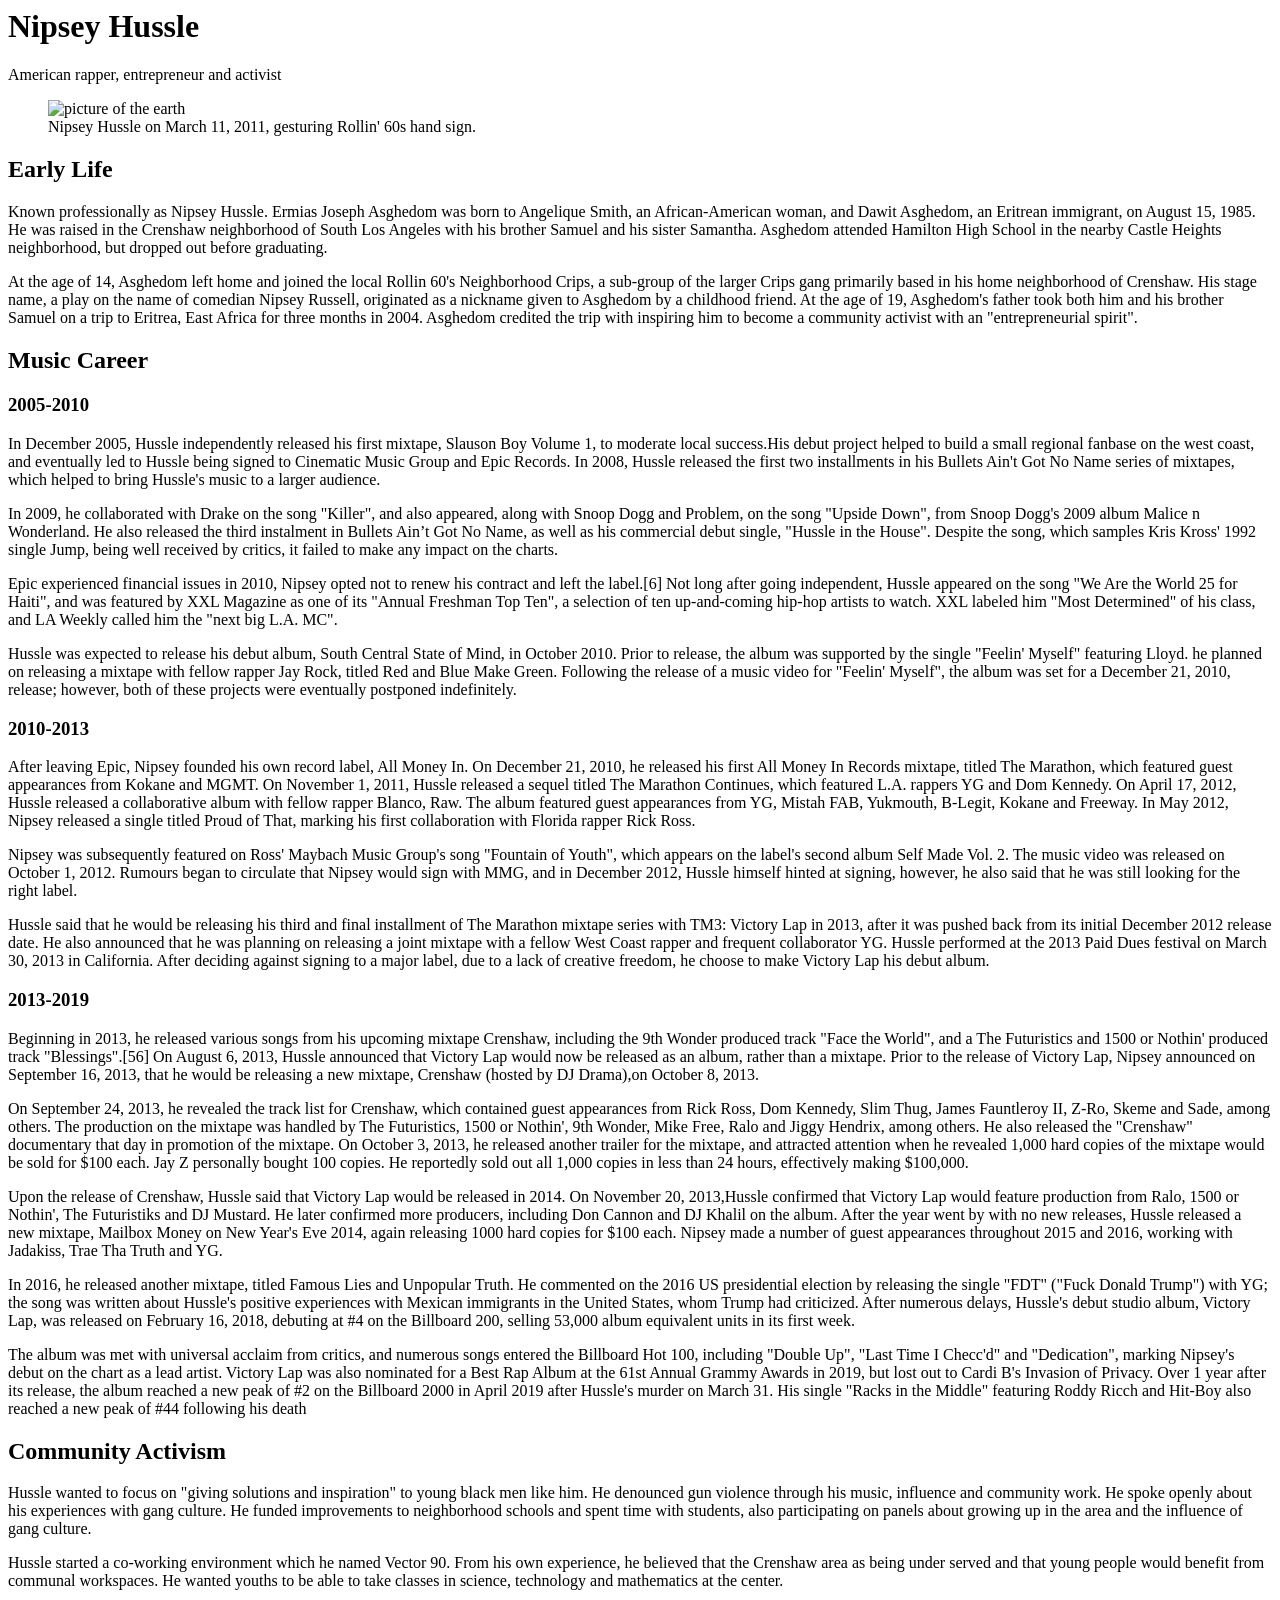
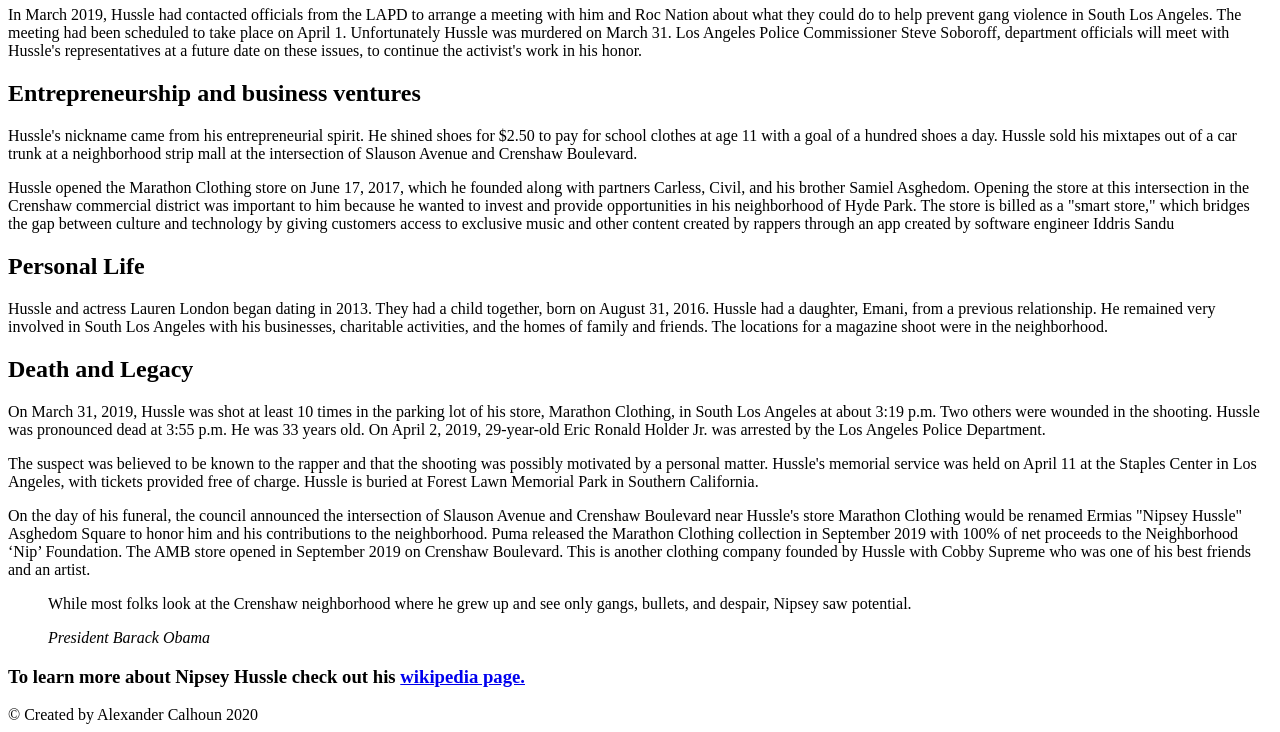
==== index.html @ c5a12a71 "Rename tribute-page.html to index.html" ====
</html>
<p lang="en">
<head>
    <meta charset="UTF-8">
    <meta name="viewport" content="width=device-width, initial-scale=1.0">
    <meta http-equiv="X-UA-Compatible" content="ie=edge">
    <link rel="stylesheet" type="text/css" href="/styles/tribute page.css">
    <title>Nipsey Hussle Tribute Page</title>
</head>
<body>
    <main id="main">
        <header>
            <h1 id="title">Nipsey Hussle</h1>
            <p id="tagline">American rapper, entrepreneur and activist</p>
        </header>
    
        <div id="img-div">
            <figure>
                <img id="image" src="https://upload.wikimedia.org/wikipedia/commons/5/5c/Soundtrack_Beat_Battle_Judging_Panel_March2011_%28cropped%29.jpg" alt="picture of the earth">
                <figcaption id="img-caption">
                    Nipsey Hussle on March 11, 2011, gesturing Rollin' 60s hand sign.
                </figcaption>
            </figure>
        </div>        
    <div id="tribute-info">
        <section>
            <h2 id="headline">Early Life</h2>
            <article>
                
                <p id="article">Known professionally as Nipsey Hussle. Ermias Joseph Asghedom was born to Angelique Smith, an African-American woman, and Dawit Asghedom, an Eritrean immigrant, on August 15, 1985. He was raised in the Crenshaw neighborhood of South Los Angeles with his brother Samuel and his sister Samantha. Asghedom attended Hamilton High School in the nearby Castle Heights neighborhood, but dropped out before graduating.</p>
                <p id="article">At the age of 14, Asghedom left home and joined the local Rollin 60's Neighborhood Crips, a sub-group of the larger Crips gang primarily based in his home neighborhood of Crenshaw. His stage name, a play on the name of comedian Nipsey Russell, originated as a nickname given to Asghedom by a childhood friend. At the age of 19, Asghedom's father took both him and his brother Samuel on a trip to Eritrea, East Africa for three months in 2004. Asghedom credited the trip with inspiring him to become a community activist with an "entrepreneurial spirit".</p>
            </article>
        </section>
        <section>

            <h2 id="headline">Music Career</h2>
            <article>
                <h3>2005-2010</h3>
                <p id="article">In December 2005, Hussle independently released his first mixtape, Slauson Boy Volume 1, to moderate local success.His debut project helped to build a small regional fanbase on the west coast, and eventually led to Hussle being signed to Cinematic Music Group and Epic Records. In 2008, Hussle released the first two installments in his Bullets Ain't Got No Name series of mixtapes, which helped to bring Hussle's music to a larger audience.</p>
                <p id="article">In 2009, he collaborated with Drake on the song "Killer", and also appeared, along with Snoop Dogg and Problem, on the song "Upside Down", from Snoop Dogg's 2009 album Malice n Wonderland. He also released the third instalment in Bullets Ain’t Got No Name, as well as his commercial debut single, "Hussle in the House". Despite the song, which samples Kris Kross' 1992 single Jump, being well received by critics, it failed to make any impact on the charts.</p>
                <p id="article">Epic experienced financial issues in 2010, Nipsey opted not to renew his contract and left the label.[6] Not long after going independent, Hussle appeared on the song "We Are the World 25 for Haiti", and was featured by XXL Magazine as one of its "Annual Freshman Top Ten", a selection of ten up-and-coming hip-hop artists to watch. XXL labeled him "Most Determined" of his class, and LA Weekly called him the "next big L.A. MC".</p> 
                <p id="article">Hussle was expected to release his debut album, South Central State of Mind, in October 2010. Prior to release, the album was supported by the single "Feelin' Myself" featuring Lloyd. he planned on releasing a mixtape with fellow rapper Jay Rock, titled Red and Blue Make Green. Following the release of a music video for "Feelin' Myself", the album was set for a December 21, 2010, release; however, both of these projects were eventually postponed indefinitely.</p>
                <h3>2010-2013</h3>
                <p id="article">After leaving Epic, Nipsey founded his own record label, All Money In. On December 21, 2010, he released his first All Money In Records mixtape, titled The Marathon, which featured guest appearances from Kokane and MGMT. On November 1, 2011, Hussle released a sequel titled The Marathon Continues, which featured L.A. rappers YG and Dom Kennedy. On April 17, 2012, Hussle released a collaborative album with fellow rapper Blanco, Raw. The album featured guest appearances from YG, Mistah FAB, Yukmouth, B-Legit, Kokane and Freeway. In May 2012, Nipsey released a single titled Proud of That, marking his first collaboration with Florida rapper Rick Ross. </p>
                <p id="article">Nipsey was subsequently featured on Ross' Maybach Music Group's song "Fountain of Youth", which appears on the label's second album Self Made Vol. 2. The music video was released on October 1, 2012. Rumours began to circulate that Nipsey would sign with MMG, and in December 2012, Hussle himself hinted at signing, however, he also said that he was still looking for the right label. </p>
                <p id="article">Hussle said that he would be releasing his third and final installment of The Marathon mixtape series with TM3: Victory Lap in 2013, after it was pushed back from its initial December 2012 release date. He also announced that he was planning on releasing a joint mixtape with a fellow West Coast rapper and frequent collaborator YG. Hussle performed at the 2013 Paid Dues festival on March 30, 2013 in California. After deciding against signing to a major label, due to a lack of creative freedom, he choose to make Victory Lap his debut album.</p>
                <h3>2013-2019</h3>
                <p id="article">Beginning in 2013, he released various songs from his upcoming mixtape Crenshaw, including the 9th Wonder produced track "Face the World", and a The Futuristics and 1500 or Nothin' produced track "Blessings".[56] On August 6, 2013, Hussle announced that Victory Lap would now be released as an album, rather than a mixtape. Prior to the release of Victory Lap, Nipsey announced on September 16, 2013, that he would be releasing a new mixtape, Crenshaw (hosted by DJ Drama),on October 8, 2013.</p>
                <p id="article">On September 24, 2013, he revealed the track list for Crenshaw, which contained guest appearances from Rick Ross, Dom Kennedy, Slim Thug, James Fauntleroy II, Z-Ro, Skeme and Sade, among others. The production on the mixtape was handled by The Futuristics, 1500 or Nothin', 9th Wonder, Mike Free, Ralo and Jiggy Hendrix, among others. He also released the "Crenshaw" documentary that day in promotion of the mixtape. On October 3, 2013, he released another trailer for the mixtape, and attracted attention when he revealed 1,000 hard copies of the mixtape would be sold for $100 each. Jay Z personally bought 100 copies. He reportedly sold out all 1,000 copies in less than 24 hours, effectively making $100,000.</p>
                <p id="article">Upon the release of Crenshaw, Hussle said that Victory Lap would be released in 2014. On November 20, 2013,Hussle confirmed that Victory Lap would feature production from Ralo, 1500 or Nothin', The Futuristiks and DJ Mustard. He later confirmed more producers, including Don Cannon and DJ Khalil on the album. After the year went by with no new releases, Hussle released a new mixtape, Mailbox Money on New Year's Eve 2014, again releasing 1000 hard copies for $100 each. Nipsey made a number of guest appearances throughout 2015 and 2016, working with Jadakiss, Trae Tha Truth and YG.</p>
                <p id="article">In 2016, he released another mixtape, titled Famous Lies and Unpopular Truth. He commented on the 2016 US presidential election by releasing the single "FDT" ("Fuck Donald Trump") with YG; the song was written about Hussle's positive experiences with Mexican immigrants in the United States, whom Trump had criticized.  After numerous delays, Hussle's debut studio album, Victory Lap, was released on February 16, 2018, debuting at #4 on the Billboard 200, selling 53,000 album equivalent units in its first week. </p>
                <p id="article">The album was met with universal acclaim from critics, and numerous songs entered the Billboard Hot 100, including "Double Up", "Last Time I Checc'd" and "Dedication", marking Nipsey's debut on the chart as a lead artist. Victory Lap was also nominated for a Best Rap Album at the 61st Annual Grammy Awards in 2019, but lost out to Cardi B's Invasion of Privacy. Over 1 year after its release, the album reached a new peak of #2 on the Billboard 2000 in April 2019 after Hussle's murder on March 31. His single "Racks in the Middle" featuring Roddy Ricch and Hit-Boy also reached a new peak of #44 following his death</p>
            </article>
        </section>
        <section>

            <article>
                <h2 id="headline">Community Activism</h2>
                <p id="article">Hussle wanted to focus on "giving solutions and inspiration" to young black men like him. He denounced gun violence through his music, influence and community work. He spoke openly about his experiences with gang culture. He funded improvements to neighborhood schools and spent time with students, also participating on panels about growing up in the area and the influence of gang culture.</p>
                <p id="article">Hussle started a co-working environment which he named Vector 90. From his own experience, he believed that the Crenshaw area as being under served and that young people would benefit from communal workspaces. He wanted youths to be able to take classes in science, technology and mathematics at the center.</p>
                <p id="article">In March 2019, Hussle had contacted officials from the LAPD to arrange a meeting with him and Roc Nation about what they could do to help prevent gang violence in South Los Angeles. The meeting had been scheduled to take place on April 1. Unfortunately Hussle was murdered on March 31. Los Angeles Police Commissioner Steve Soboroff, department officials will meet with Hussle's representatives at a future date on these issues, to continue the activist's work in his honor.</p>
            </article>
        </section>
        <section>
            <article>
                <h2 id="headline">Entrepreneurship and business ventures</h2>
                <p id="article">Hussle's nickname came from his entrepreneurial spirit. He shined shoes for $2.50 to pay for school clothes at age 11 with a goal of a hundred shoes a day. Hussle sold his mixtapes out of a car trunk at a neighborhood strip mall at the intersection of Slauson Avenue and Crenshaw Boulevard.</p>
                <p id="article">Hussle opened the Marathon Clothing store on June 17, 2017, which he founded along with partners Carless, Civil, and his brother Samiel Asghedom. Opening the store at this intersection in the Crenshaw commercial district was important to him because he wanted to invest and provide opportunities in his neighborhood of Hyde Park. The store is billed as a "smart store," which bridges the gap between culture and technology by giving customers access to exclusive music and other content created by rappers through an app created by software engineer Iddris Sandu</p>
            </article>
        </section>
        <section>
            <article>
                <h2 id="headline">Personal Life</h2>
                <p id="article">Hussle and actress Lauren London began dating in 2013. They had a child together, born on August 31, 2016. Hussle had a daughter, Emani, from a previous relationship. He remained very involved in South Los Angeles with his businesses, charitable activities, and the homes of family and friends. The locations for a magazine shoot were in the neighborhood.</p>
            </article>
        </section>
        <section>
            <article>
                <h2 id="headline">Death and Legacy</h2>
                <p id="article">On March 31, 2019, Hussle was shot at least 10 times in the parking lot of his store, Marathon Clothing, in South Los Angeles at about 3:19 p.m. Two others were wounded in the shooting. Hussle was pronounced dead at 3:55 p.m. He was 33 years old. On April 2, 2019, 29-year-old Eric Ronald Holder Jr. was arrested by the Los Angeles Police Department. </p>
                <p id="article">The suspect was believed to be known to the rapper and that the shooting was possibly motivated by a personal matter. Hussle's memorial service was held on April 11 at the Staples Center in Los Angeles, with tickets provided free of charge. Hussle is buried at Forest Lawn Memorial Park in Southern California.</p>
                <p id="article">On the day of his funeral, the council announced the intersection of Slauson Avenue and Crenshaw Boulevard near Hussle's store Marathon Clothing would be renamed Ermias "Nipsey Hussle" Asghedom Square to honor him and his contributions to the neighborhood. Puma released the Marathon Clothing collection in September 2019 with 100% of net proceeds to the Neighborhood ‘Nip’ Foundation. The AMB store opened in September 2019 on Crenshaw Boulevard. This is another clothing company founded by Hussle with Cobby Supreme who was one of his best friends and an artist.</p>
                <blockquote>
                    <p>While most folks look at the Crenshaw neighborhood where he grew up and see only gangs, bullets, and despair, Nipsey saw potential.</p>
                    <cite>President Barack Obama</cite>
                </blockquote>
            </article>
                <h3 id="tribute">To learn more about Nipsey Hussle check out his <a id="tribute-link" href="https://en.wikipedia.org/wiki/Nipsey_Hussle" target="blank">wikipedia page.</a></h3>
        </section>
    </div>
    </main>
    <footer>
        &copy; Created by Alexander Calhoun 2020
    </footer>
    <script src="https://cdn.freecodecamp.org/testable-projects-fcc/v1/bundle.js."></script>
</body>
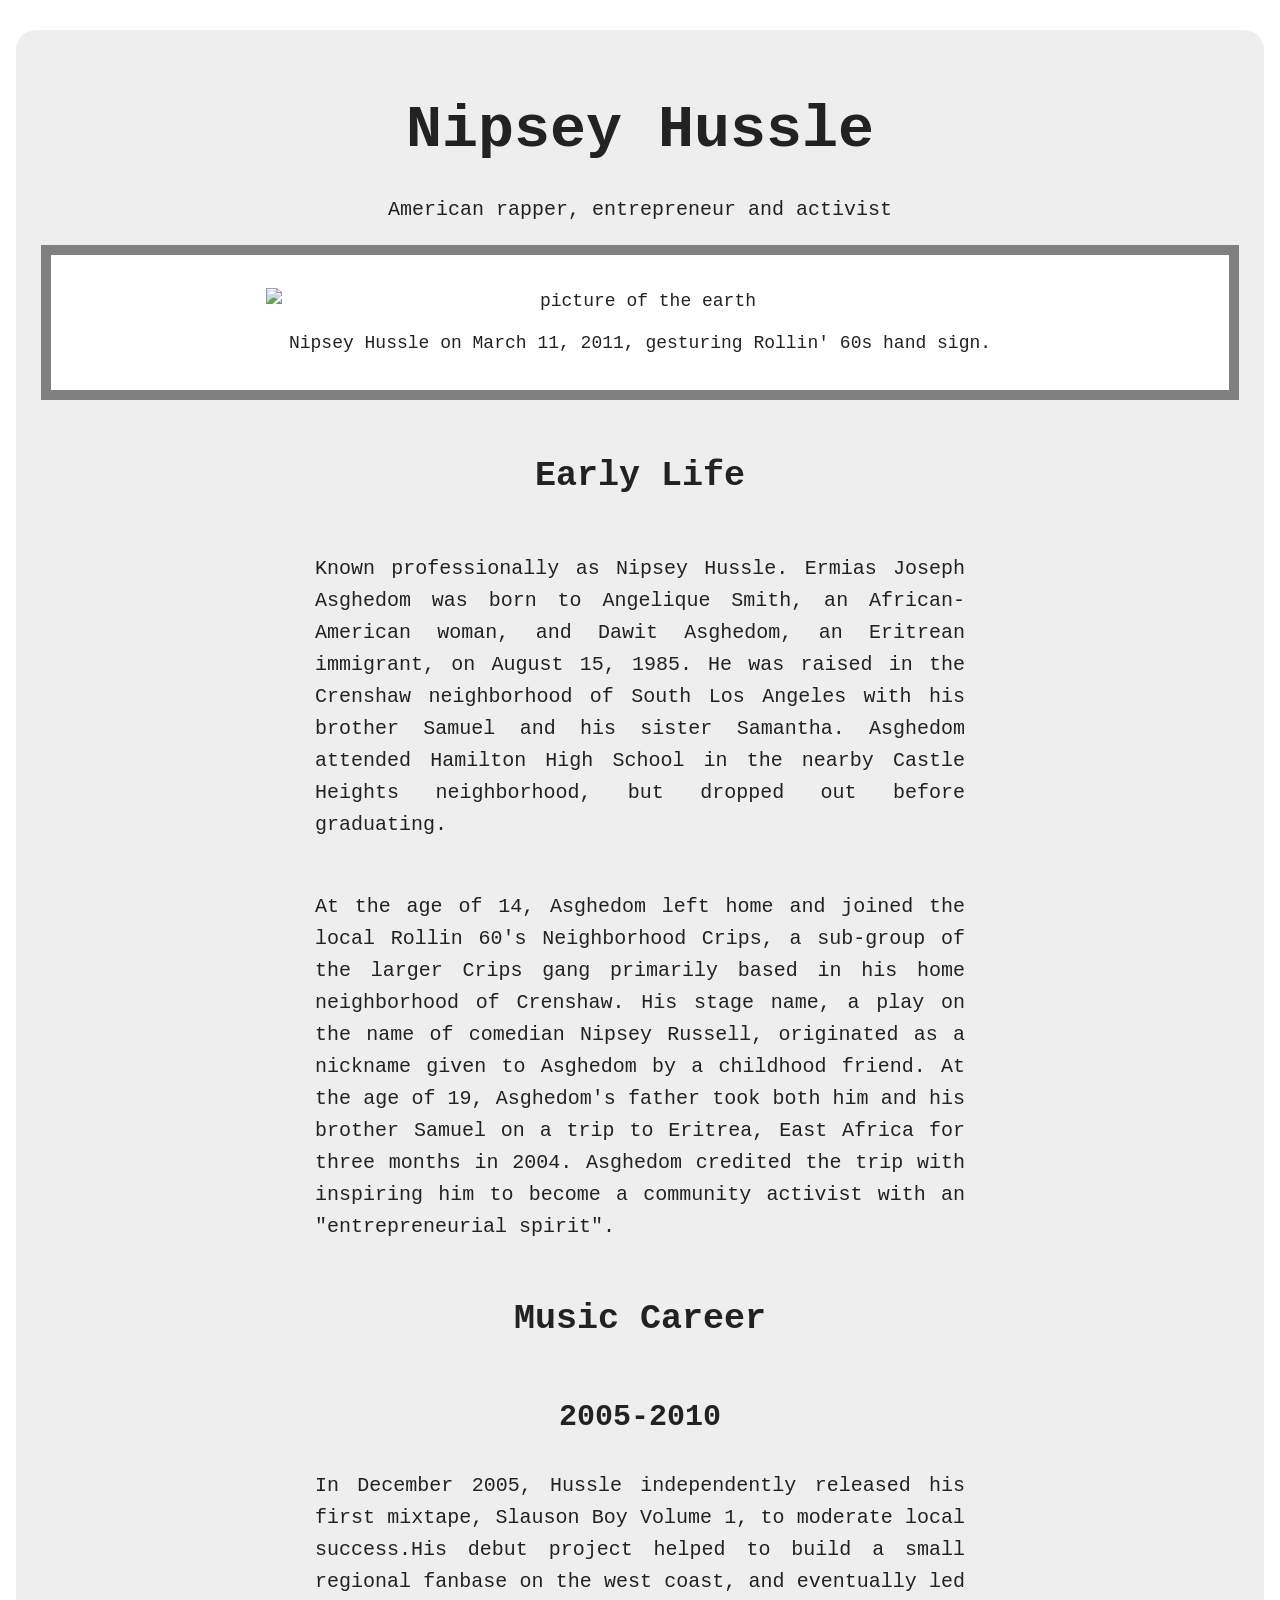
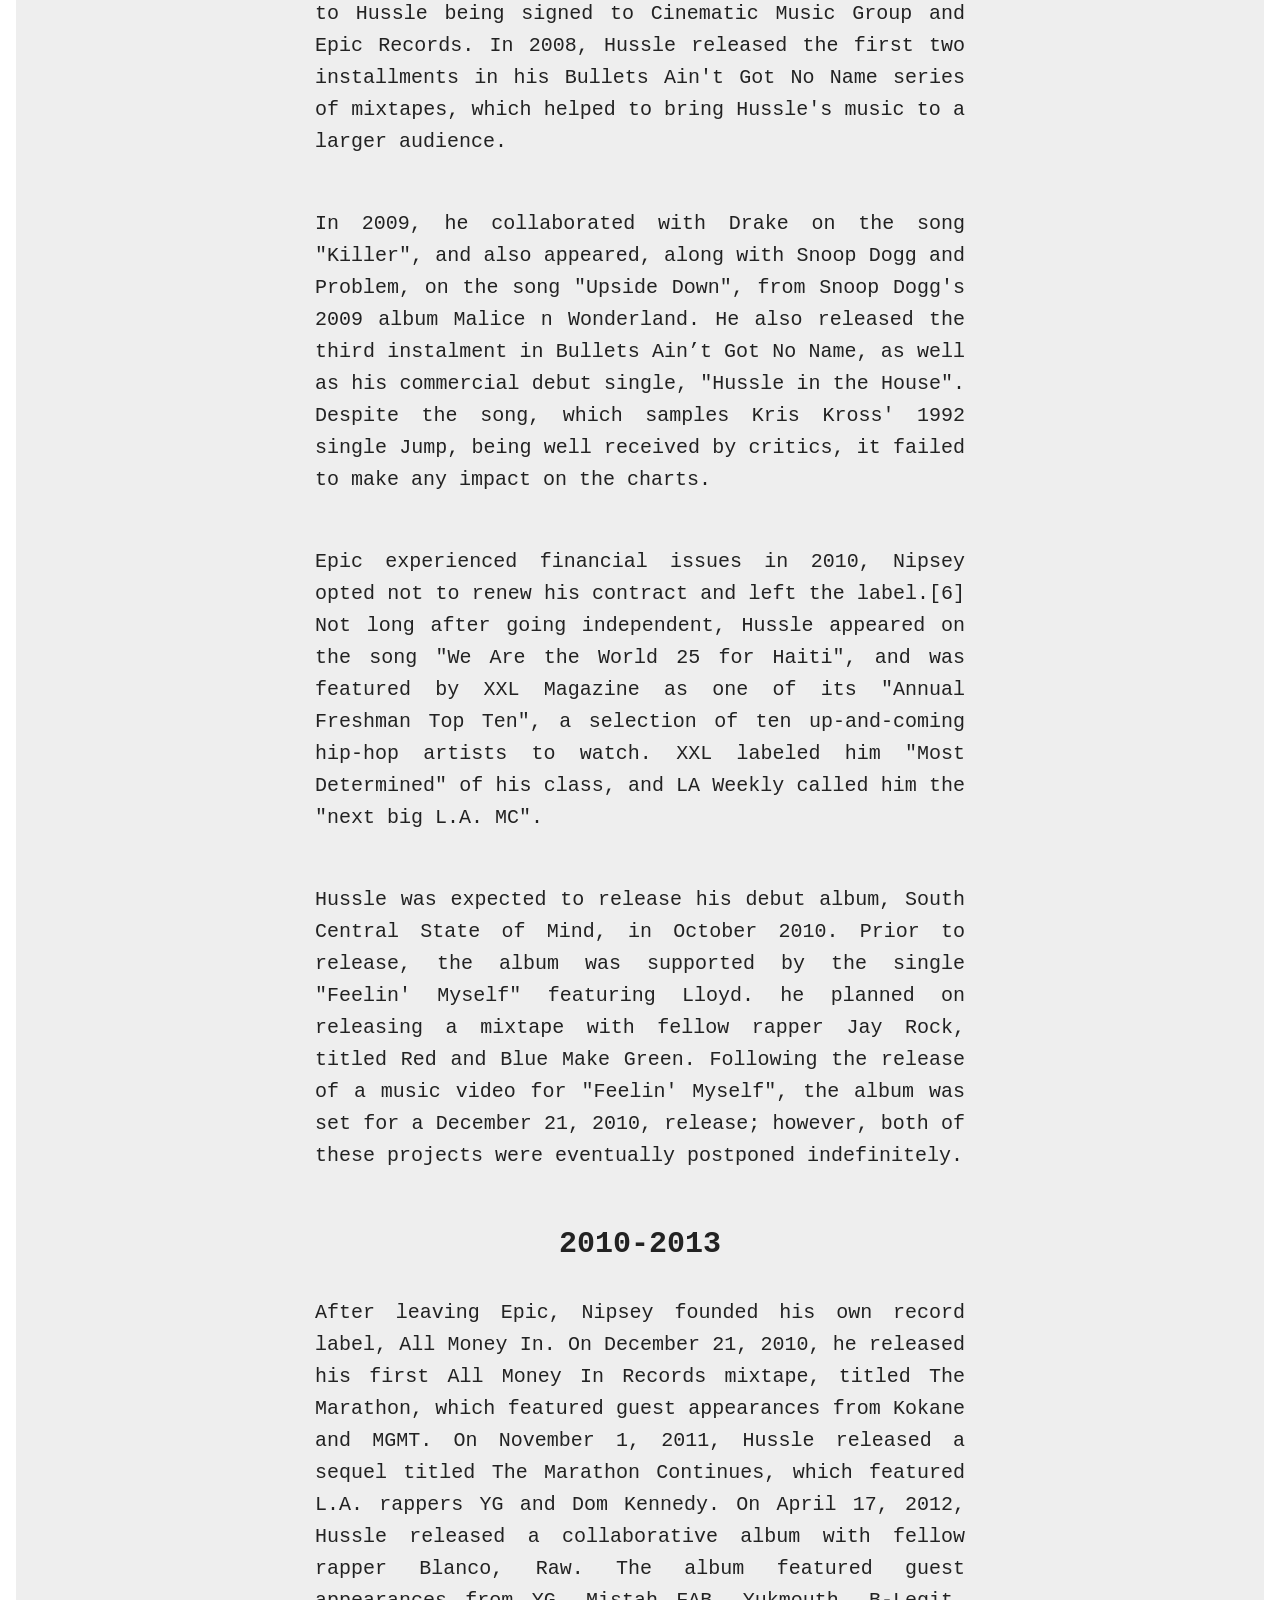
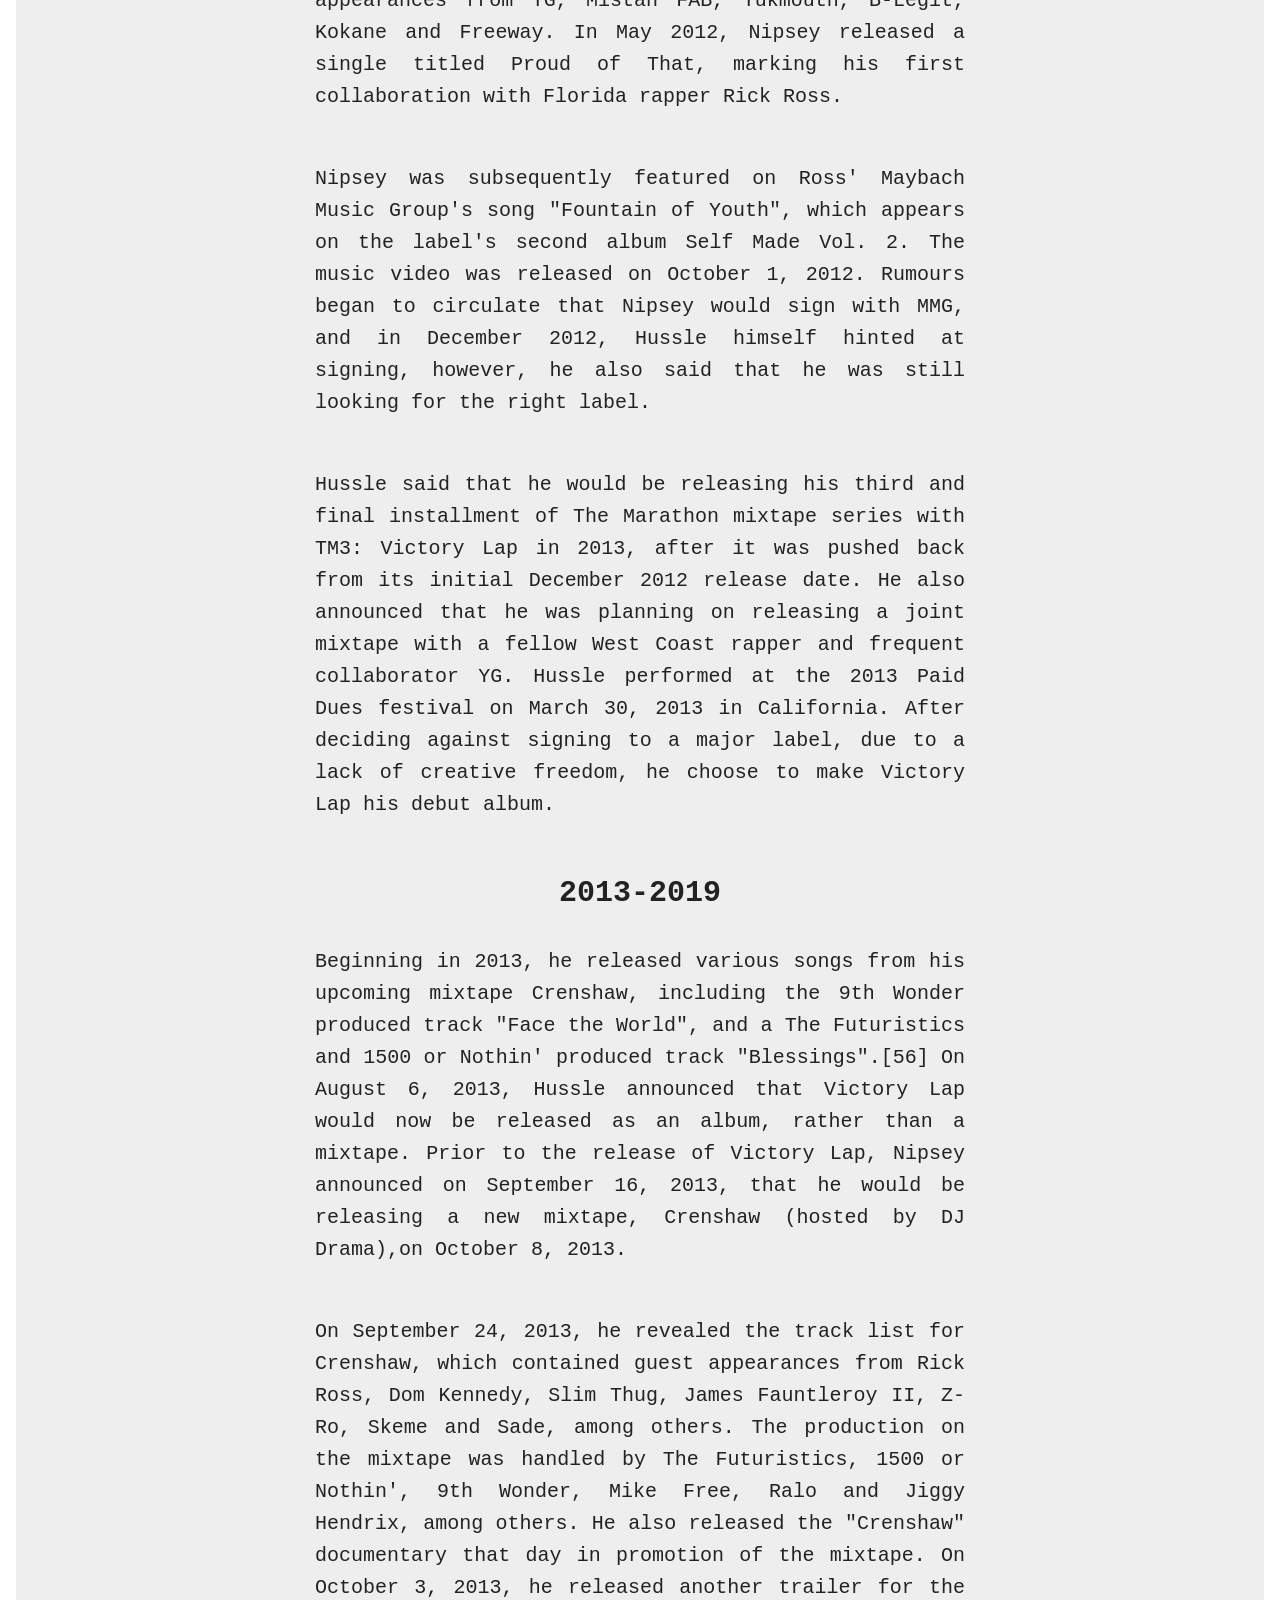
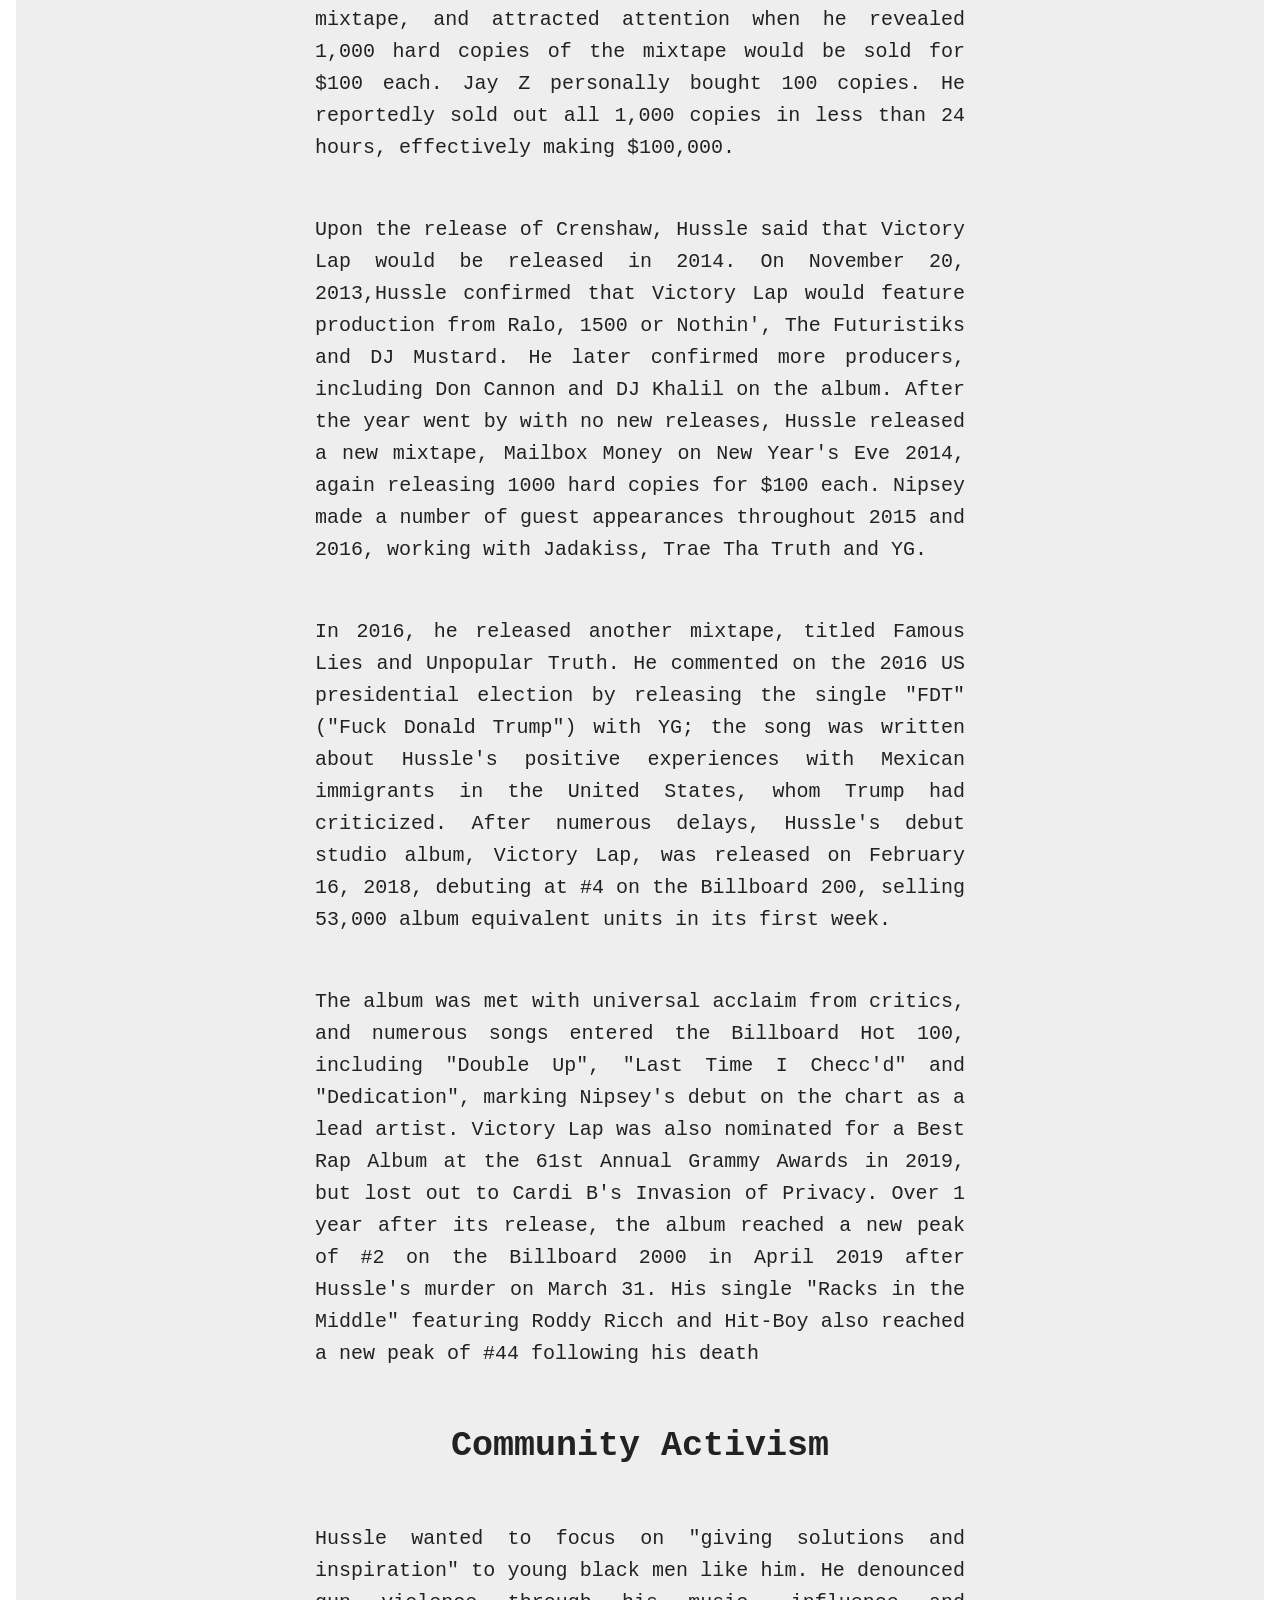
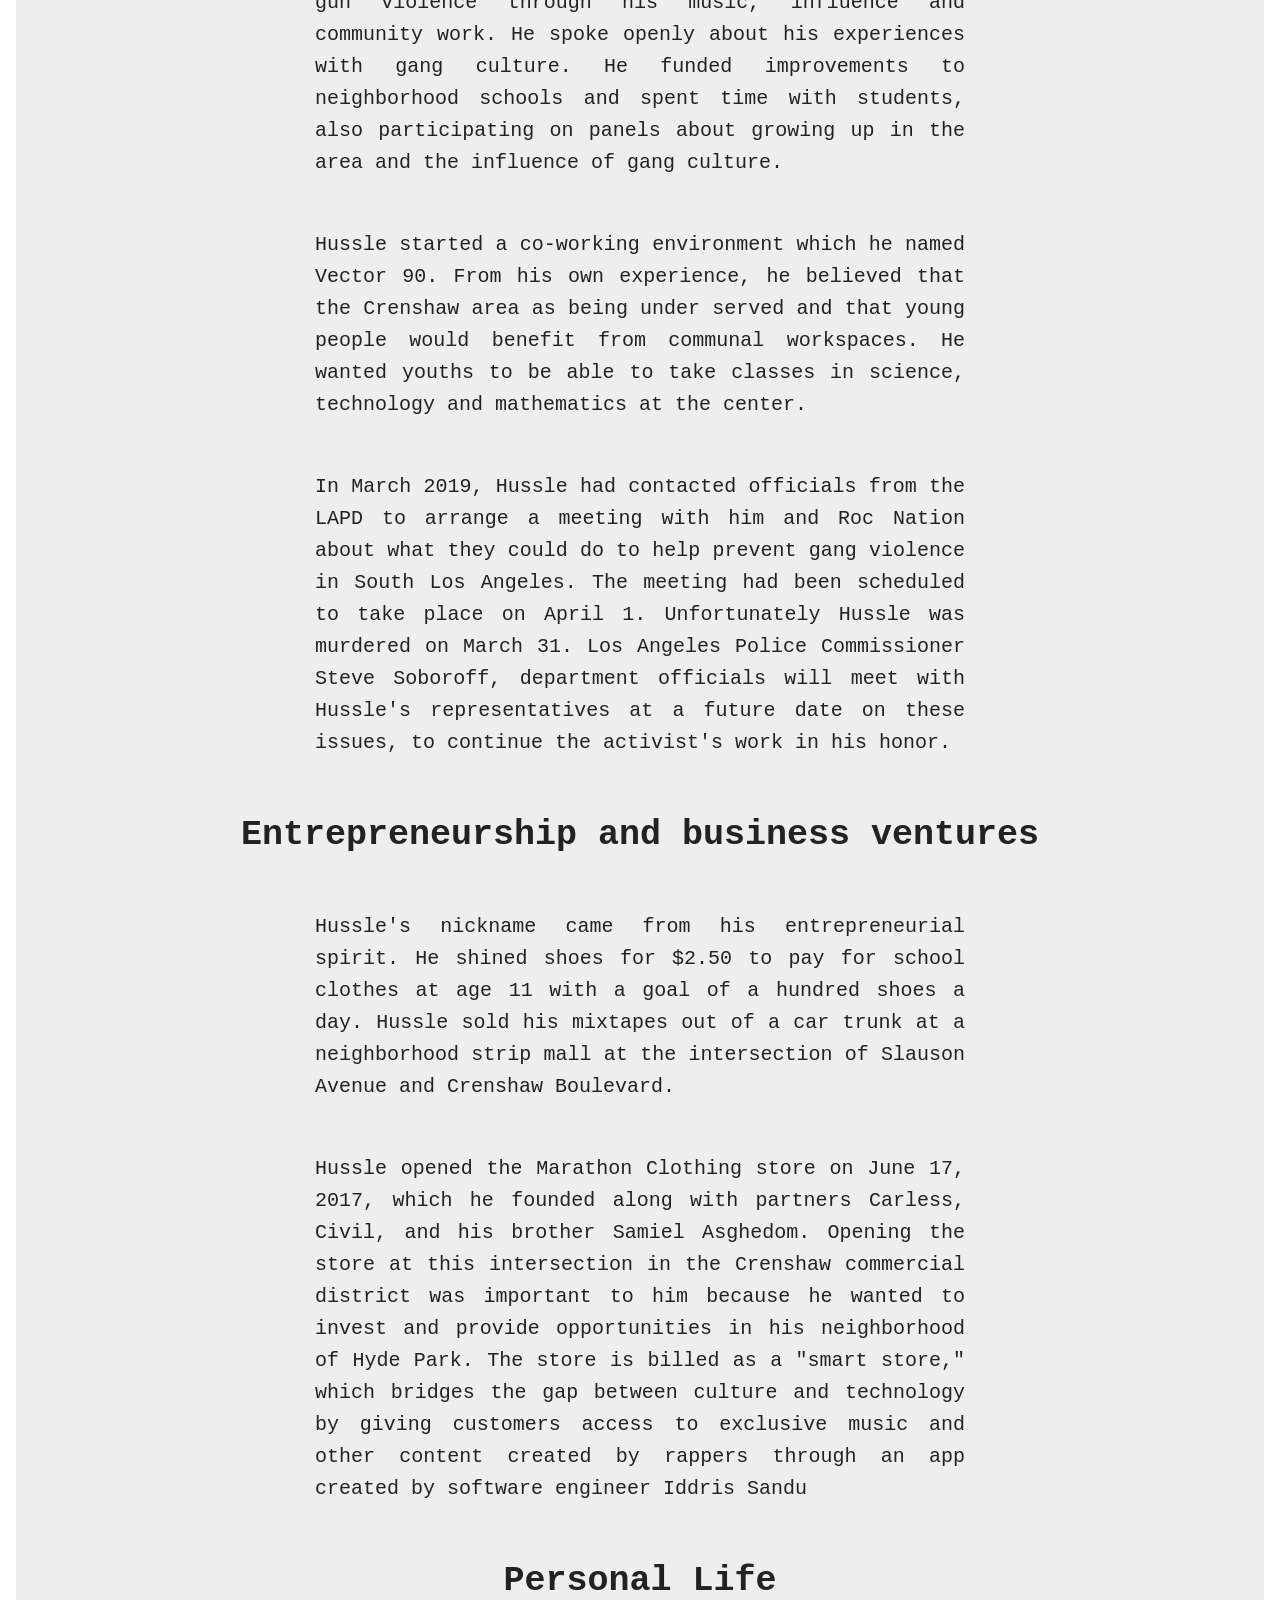
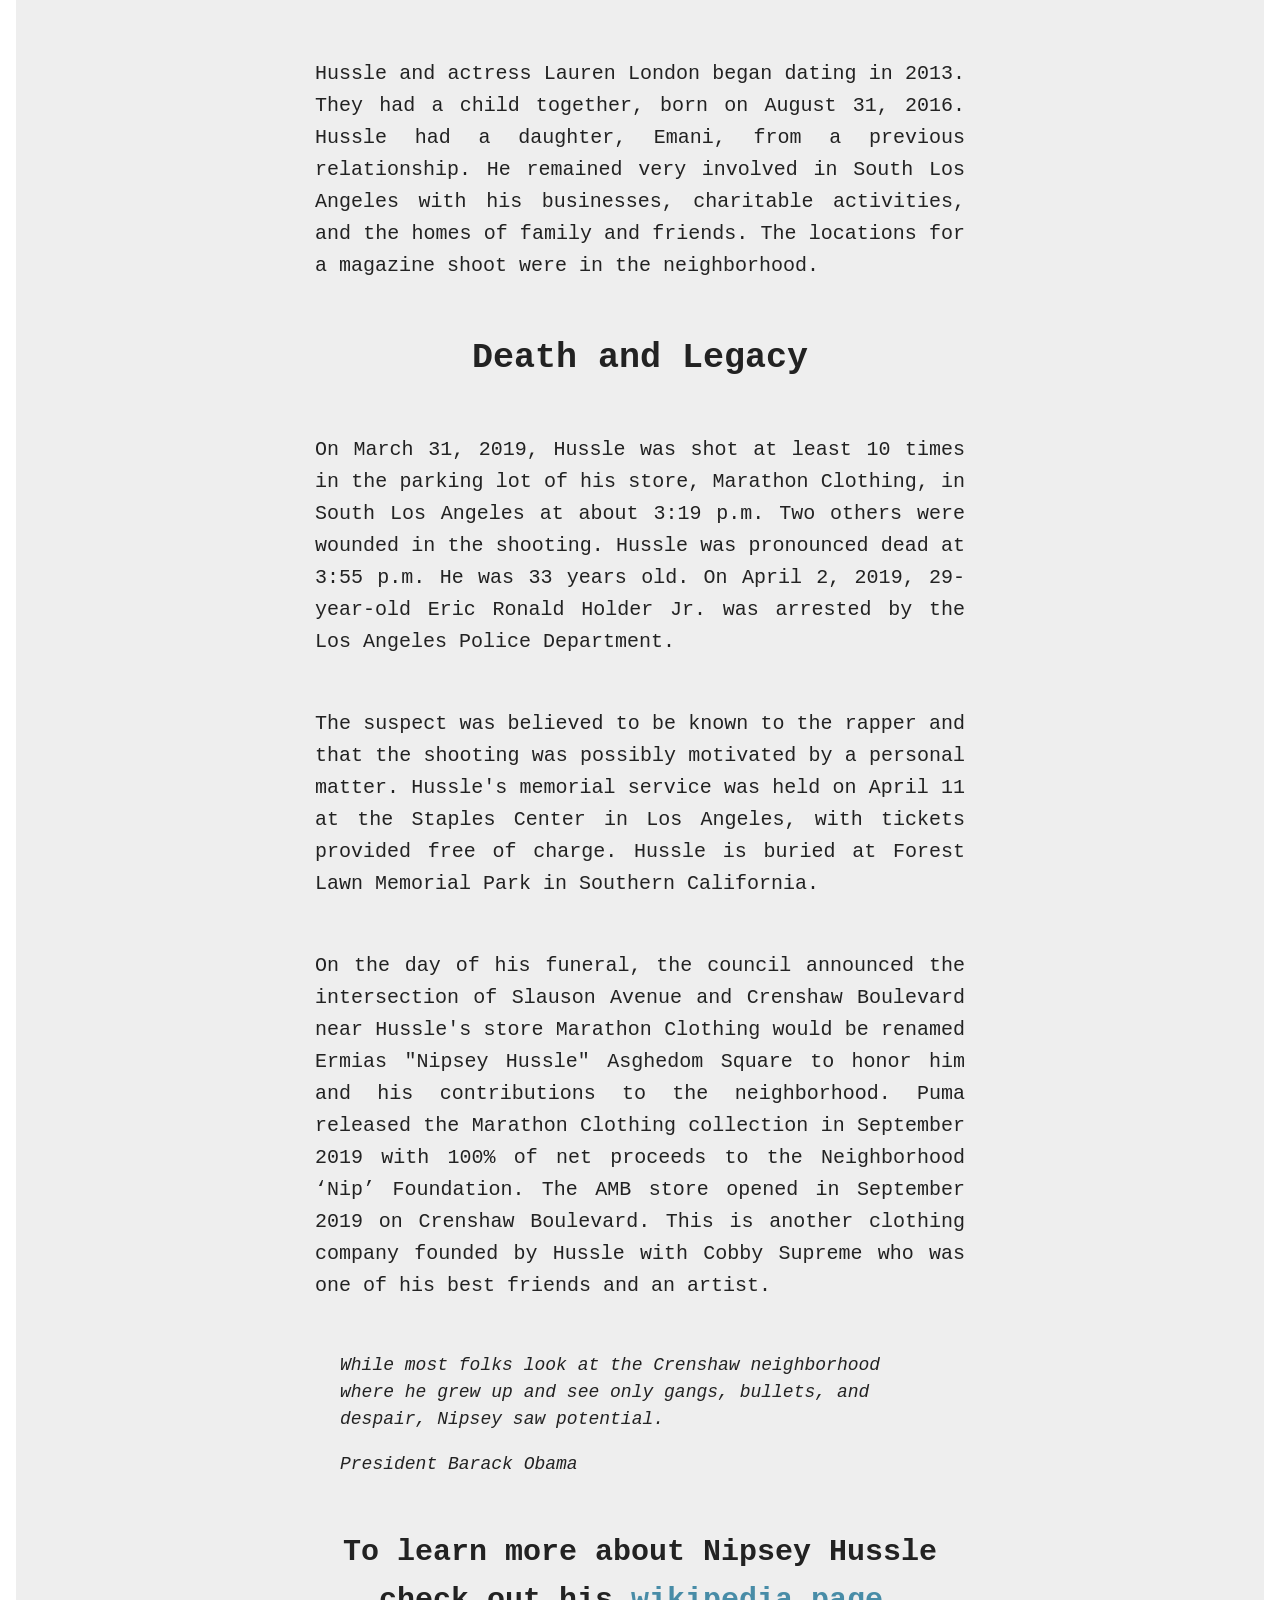
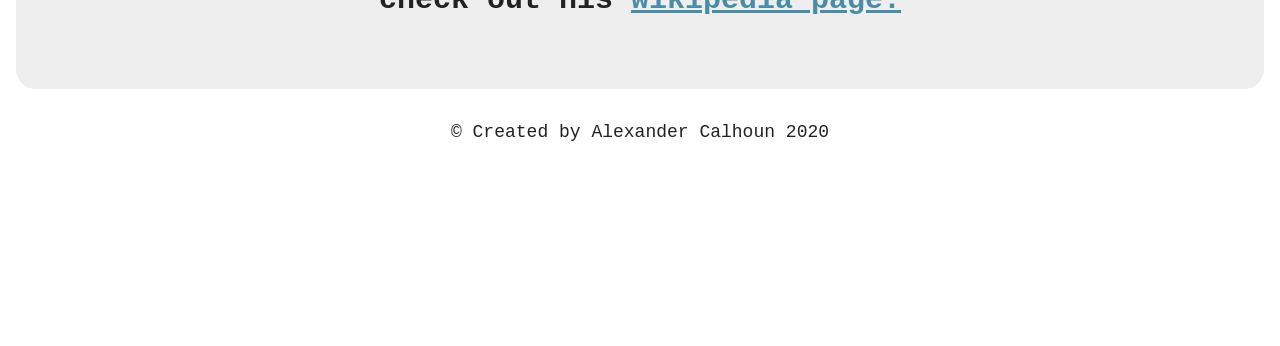
==== commit 577d75b3: "Update index.html" ====
--- a/index.html
+++ b/index.html
@@ -4,7 +4,7 @@
     <meta charset="UTF-8">
     <meta name="viewport" content="width=device-width, initial-scale=1.0">
     <meta http-equiv="X-UA-Compatible" content="ie=edge">
-    <link rel="stylesheet" type="text/css" href="/styles/tribute page.css">
+    <link rel="stylesheet" type="text/css" href="css/tribute-page.css">
     <title>Nipsey Hussle Tribute Page</title>
 </head>
 <body>
--- a/css/tribute-page.css
+++ b/css/tribute-page.css
@@ -0,0 +1,116 @@
+html {
+    font-size: 10px;
+}
+
+body {
+    font-family: monospace, sans-serif, helvetica;
+    font-size: 1.8rem;
+    line-height: 1.5;
+    text-align: center;
+    color: #222;
+    margin: o;
+}
+
+h1 {
+    font-size: 6rem;
+    margin-bottom: 0;
+}
+
+@media (max-width: 460px) {
+    h1 {
+        font-size: 4.5rem;
+        line-height: 1.2;
+    }
+}
+
+h2 { 
+    font-size: 3.5rem;
+}
+
+h3 {
+    font-size: 3rem;
+}
+
+#article {
+    font-size: 2rem;
+    text-align: justify;
+    max-width: 650px;
+    margin: 0 auto 50px auto;
+    line-height: 1.6;
+}
+
+#main {
+    margin: 30px 8px;
+    padding: 15px;
+    border-radius: 20px;
+    background: #eee;
+}
+
+@media (max-width: 460px) {
+    #main {
+        margin: 0;
+    }
+}
+
+
+img {
+    display: block;
+    margin: auto;
+    max-width: 70%;
+    
+}
+
+#img-div {
+    background-color: white;
+    padding: 15px;
+    margin: 10px;
+    border: gray solid 10px;
+}
+
+#img-caption {
+    margin: 15px 0 5px 0;
+}
+
+@media (max-width: 460px) {
+    #img-caption {
+        font-size: 1.8rem;
+    }
+    img {
+        display: block;
+        margin: auto;
+        max-width: 100%;
+        
+    }
+}
+
+
+
+blockquote {
+    font-style: italic;
+    max-width: 600px;
+    margin: 0 auto 50px auto;
+    text-align: left;
+  }
+
+#headline {
+    margin: 50px 0;
+    text-align: center;
+}
+
+a {
+    color: #488ca7;
+}
+
+a:visited {
+   color: #85638f;
+}
+
+#tagline {
+    font-size: 2rem;
+}
+
+#tribute {
+    max-width: 650px;
+    margin: 0 auto 50px auto;
+    line-height: 1.6;
+}
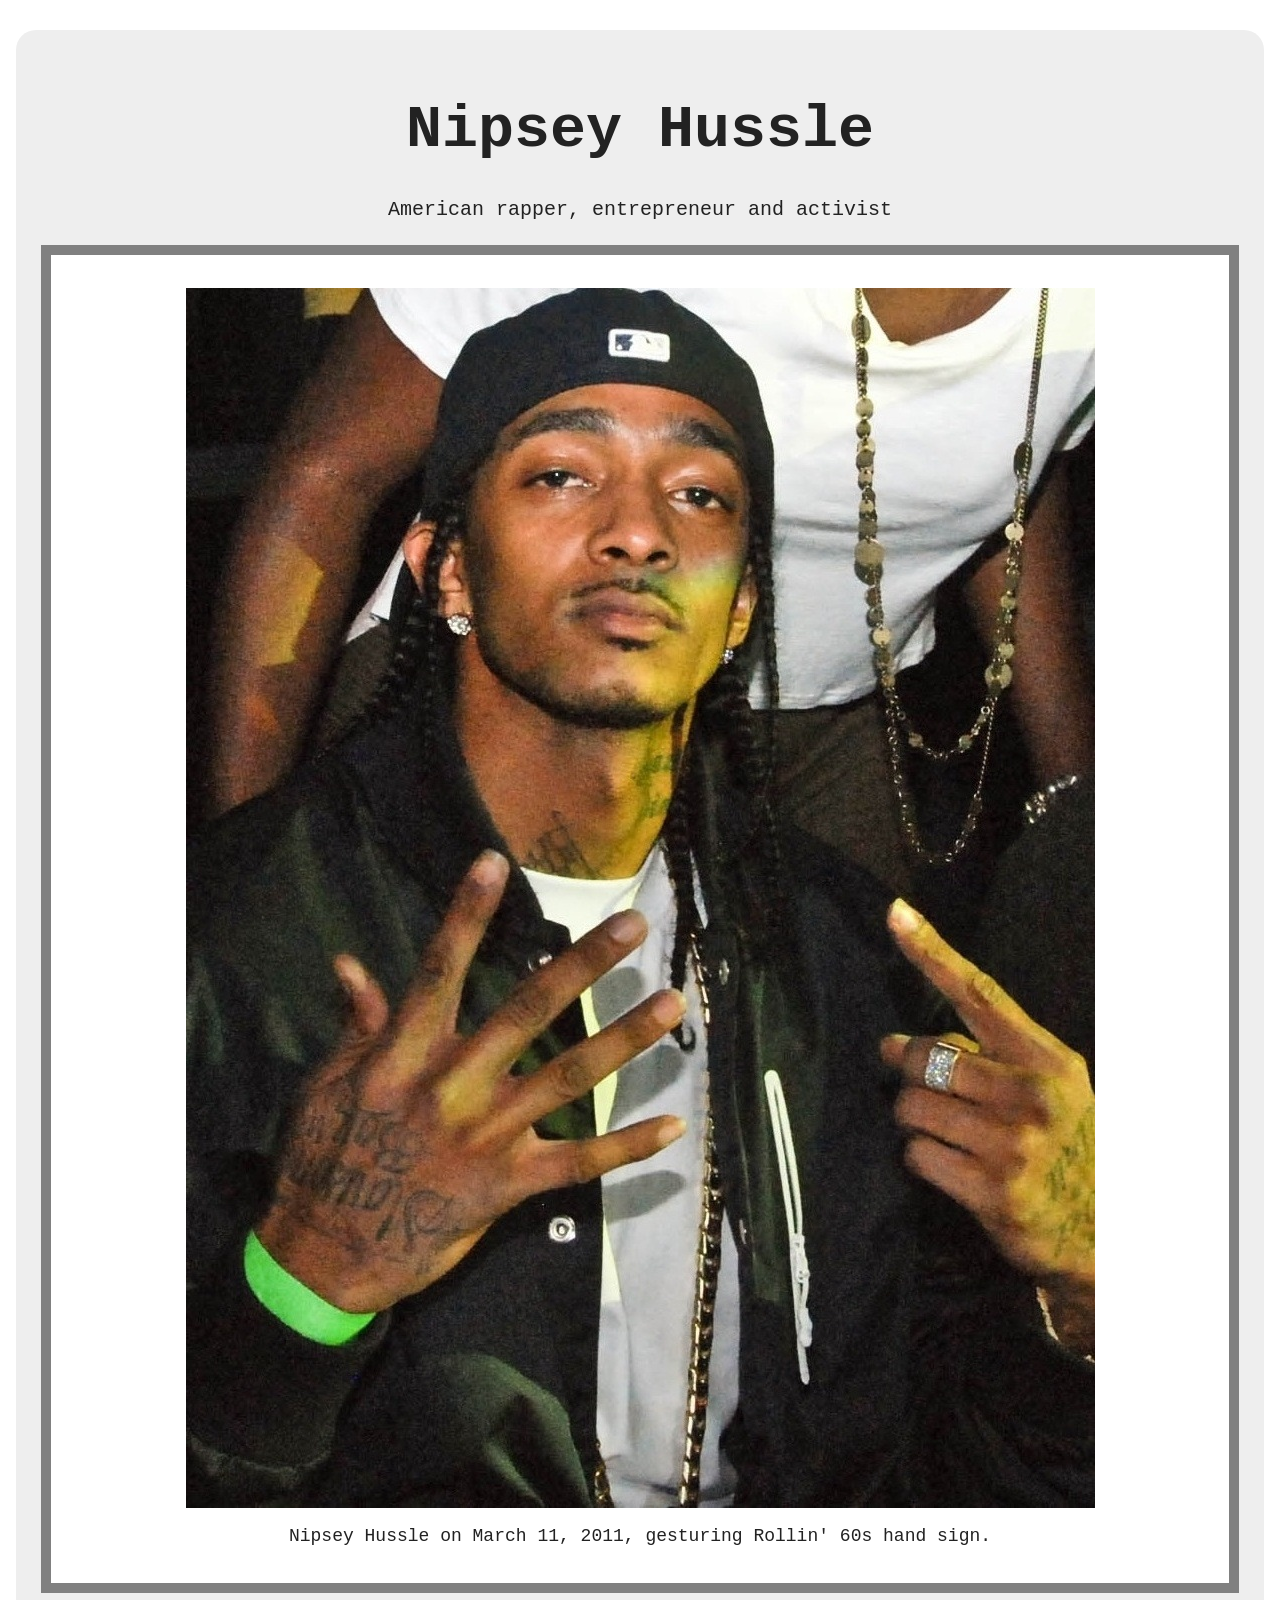
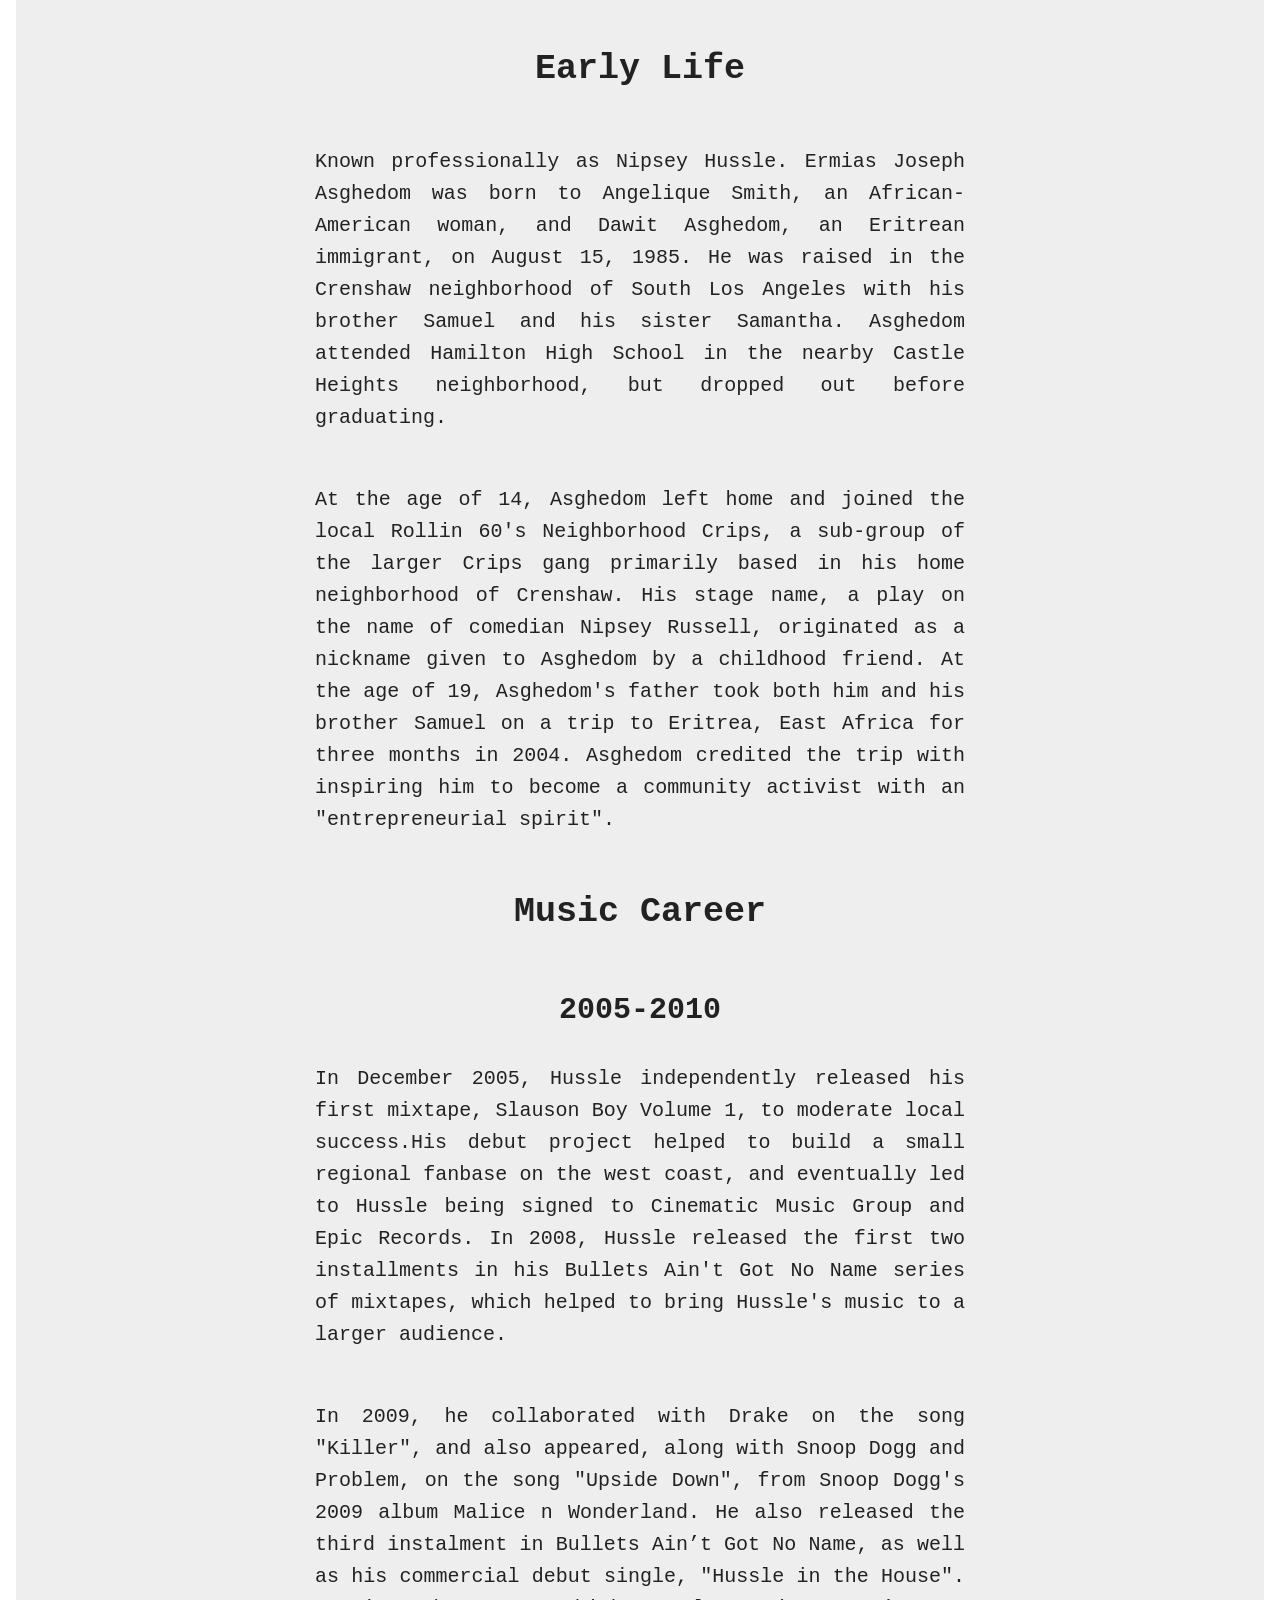
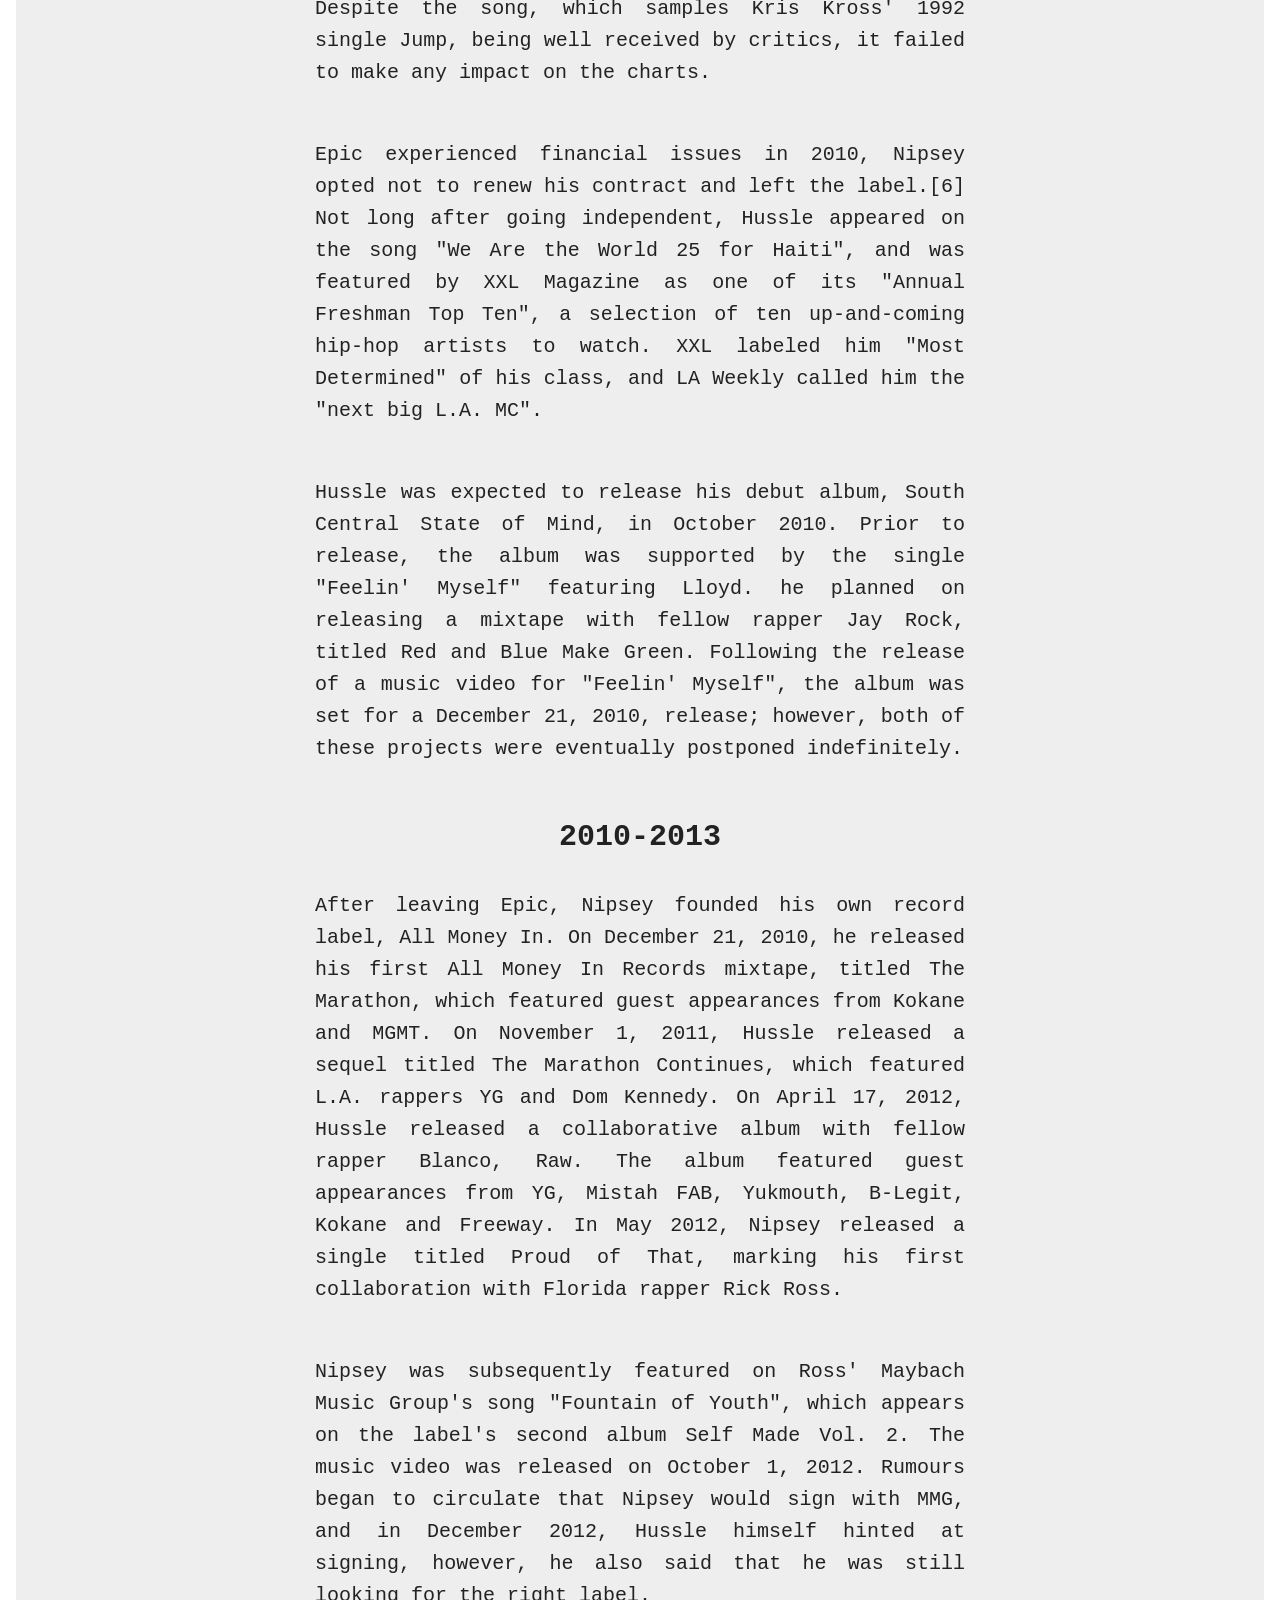
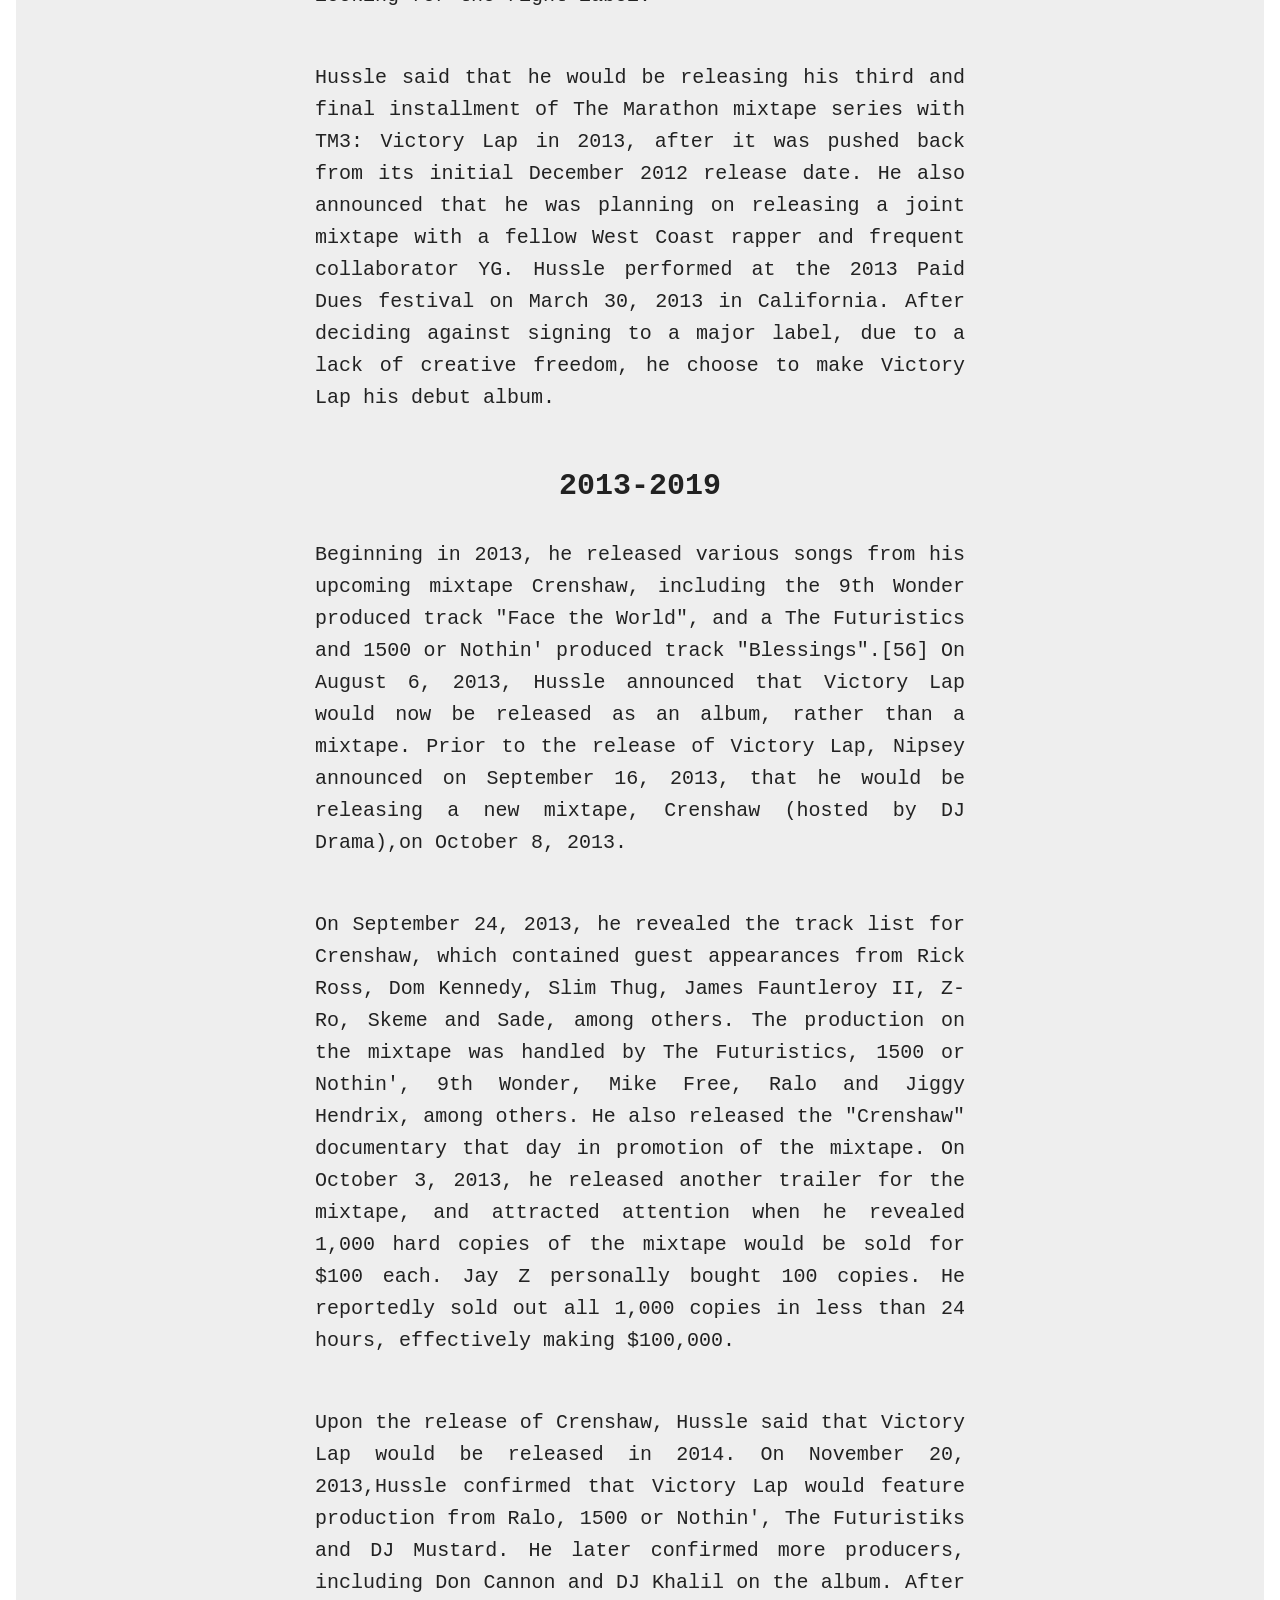
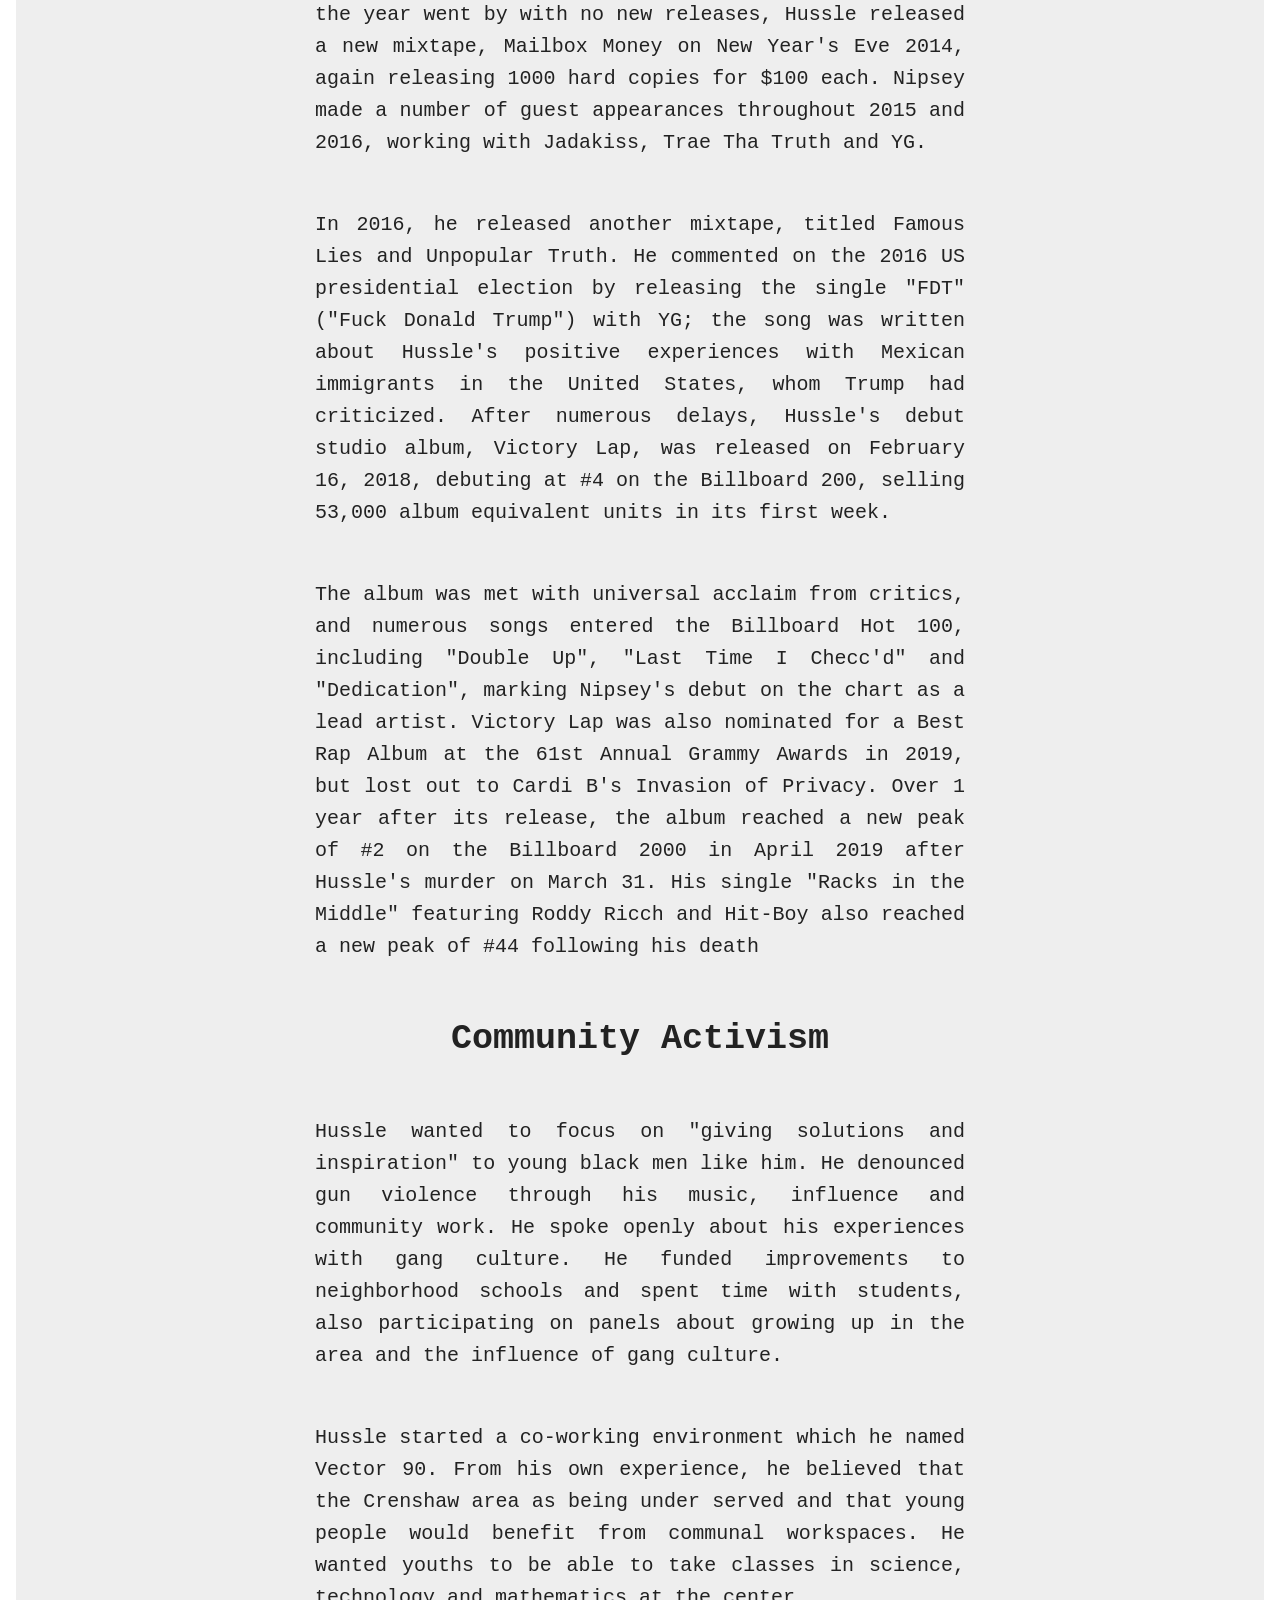
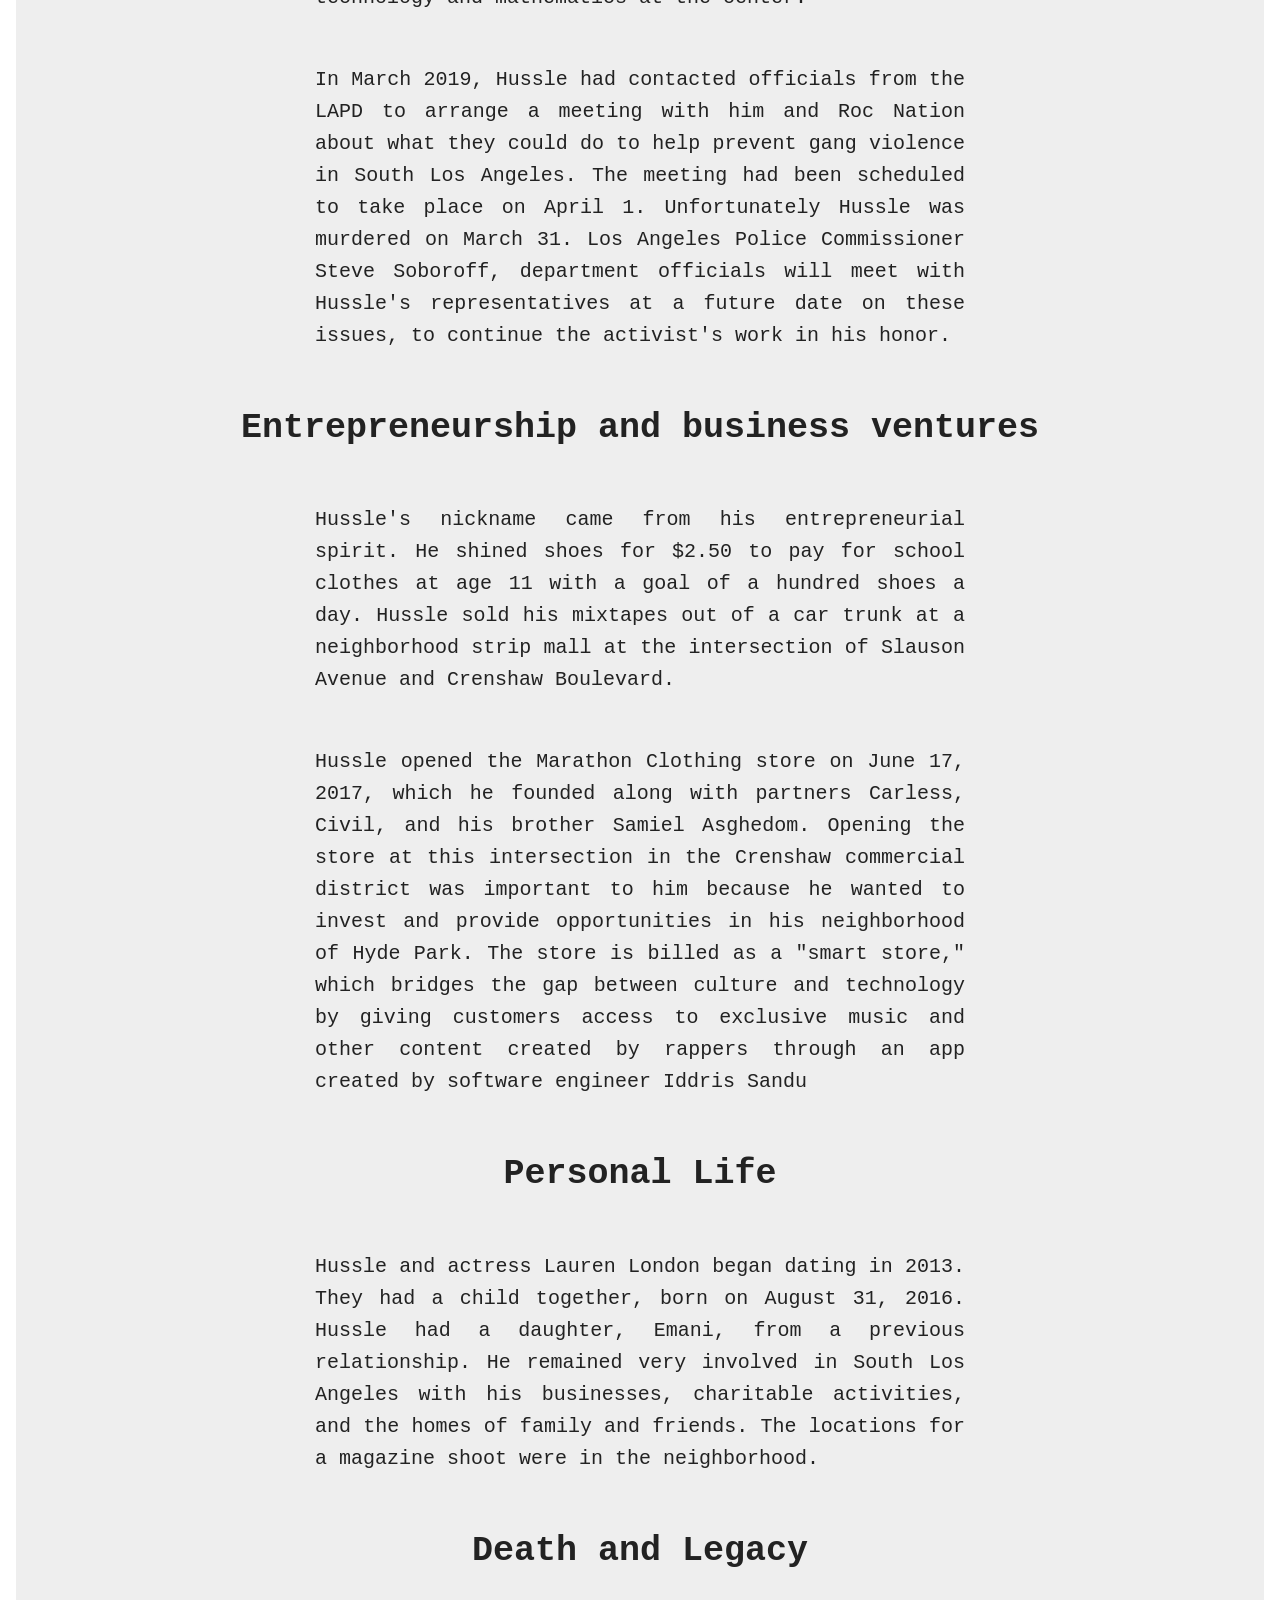
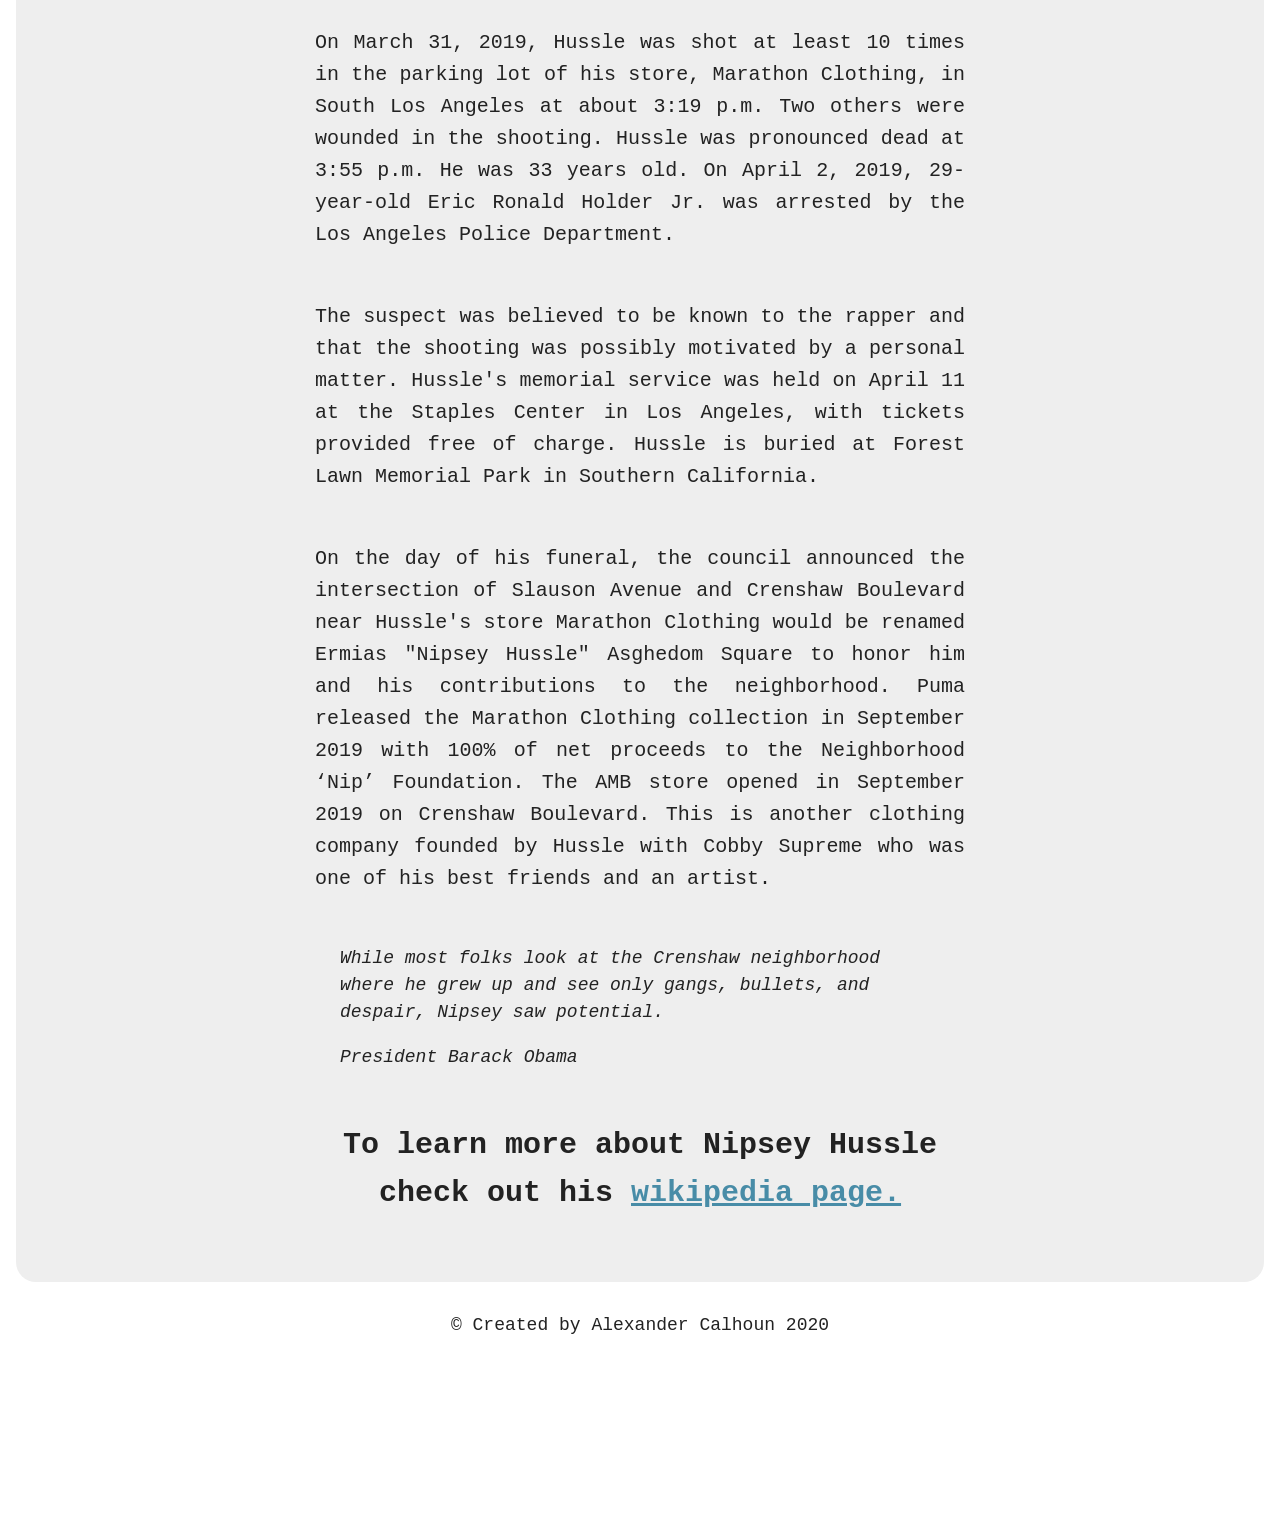
==== commit 2a2d83d3: "Update index.html" ====
--- a/index.html
+++ b/index.html
@@ -16,7 +16,7 @@
     
         <div id="img-div">
             <figure>
-                <img id="image" src="https://upload.wikimedia.org/wikipedia/commons/5/5c/Soundtrack_Beat_Battle_Judging_Panel_March2011_%28cropped%29.jpg" alt="picture of the earth">
+                <img id="image" src="images/nipsey.jpg" alt="picture of nipsey hussle">
                 <figcaption id="img-caption">
                     Nipsey Hussle on March 11, 2011, gesturing Rollin' 60s hand sign.
                 </figcaption>
--- a/css/tribute-page.css
+++ b/css/tribute-page.css
@@ -14,13 +14,6 @@
 h1 {
     font-size: 6rem;
     margin-bottom: 0;
-}
-
-@media (max-width: 460px) {
-    h1 {
-        font-size: 4.5rem;
-        line-height: 1.2;
-    }
 }
 
 h2 { 
@@ -46,19 +39,6 @@
     background: #eee;
 }
 
-@media (max-width: 460px) {
-    #main {
-        margin: 0;
-    }
-}
-
-
-img {
-    display: block;
-    margin: auto;
-    max-width: 70%;
-    
-}
 
 #img-div {
     background-color: white;
@@ -67,21 +47,29 @@
     border: gray solid 10px;
 }
 
+@media (min-width: 450px) and @media (max-width: 1199px) {
+   h1 {
+        font-size: 4.5rem;
+        line-height: 1.2;
+    }
+    #main {
+        margin: 0;
+    }
+     #img-caption {
+        font-size: 1.8rem;
+    }
+    img {
+        display: block;
+        max-width: 30%;
+        
+    }
+}
+
 #img-caption {
     margin: 15px 0 5px 0;
 }
 
-@media (max-width: 460px) {
-    #img-caption {
-        font-size: 1.8rem;
-    }
-    img {
-        display: block;
-        margin: auto;
-        max-width: 100%;
-        
-    }
-}
+
 
 
 
